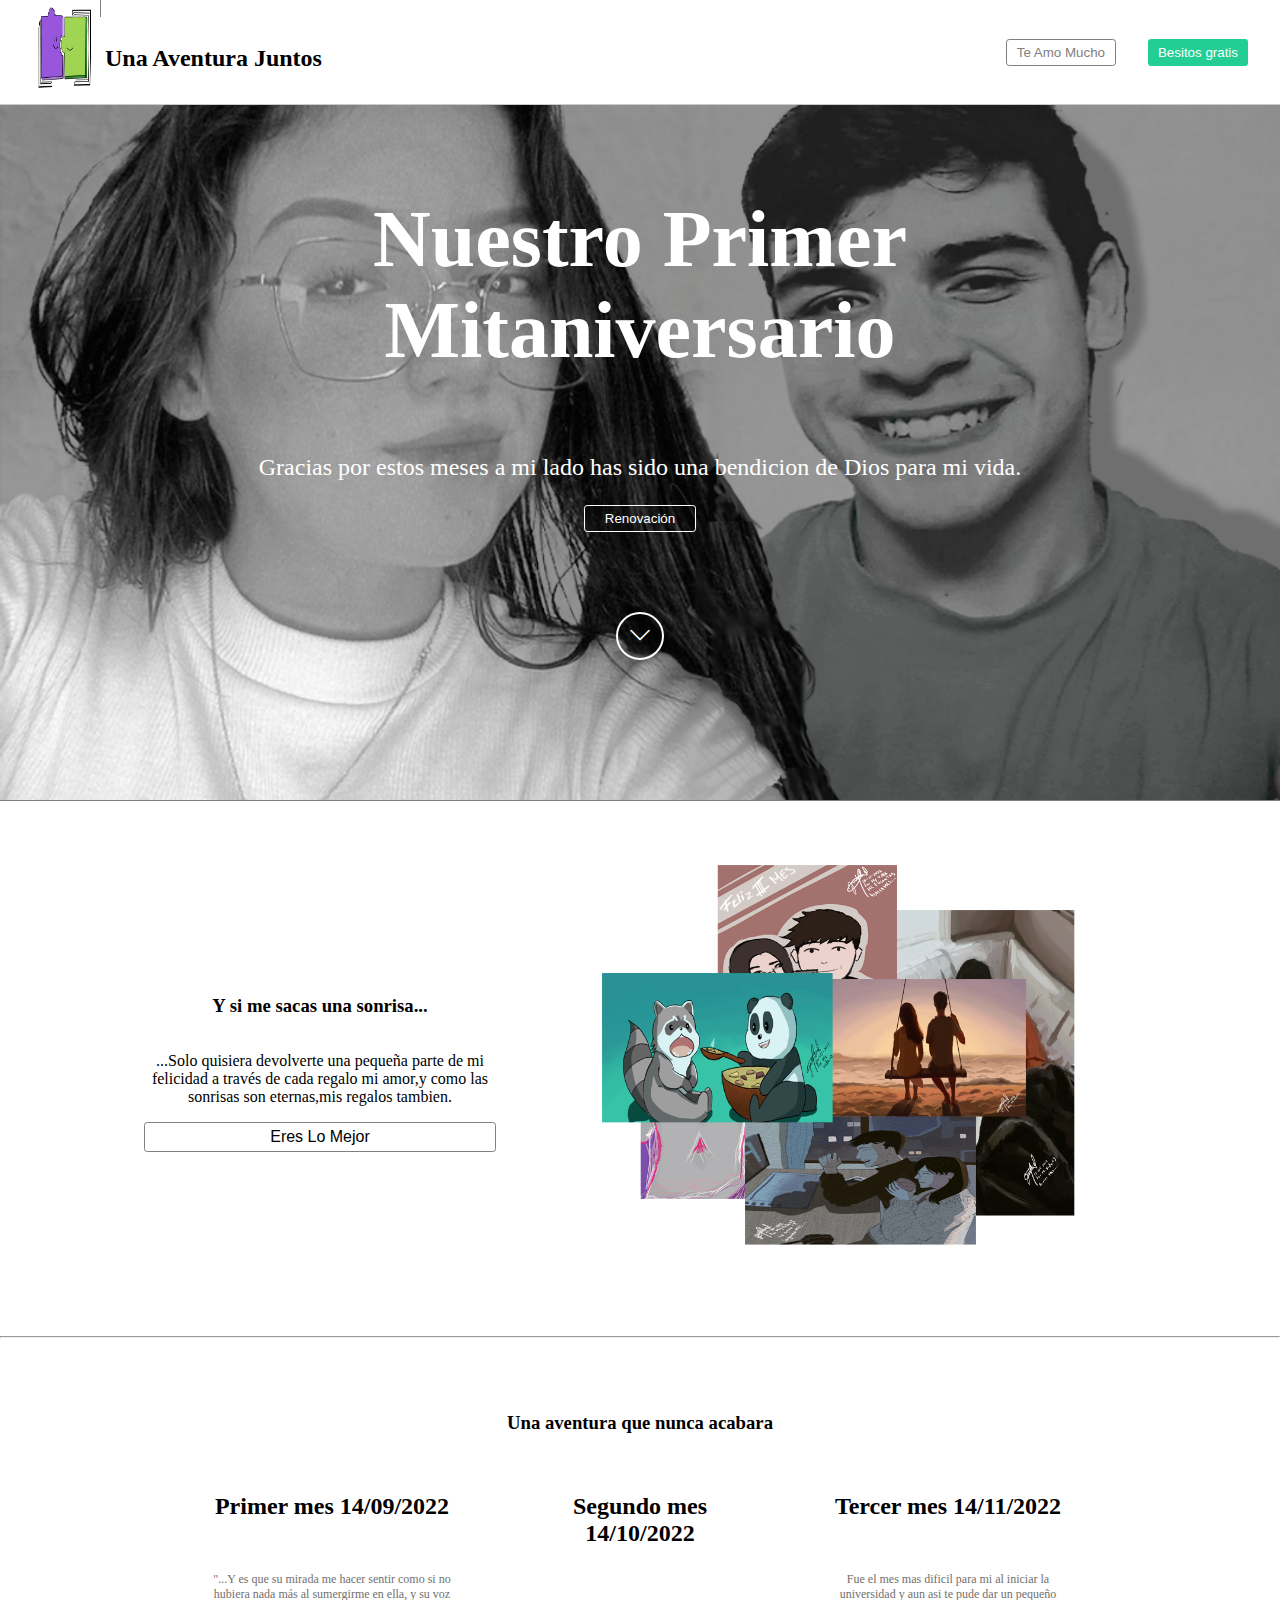
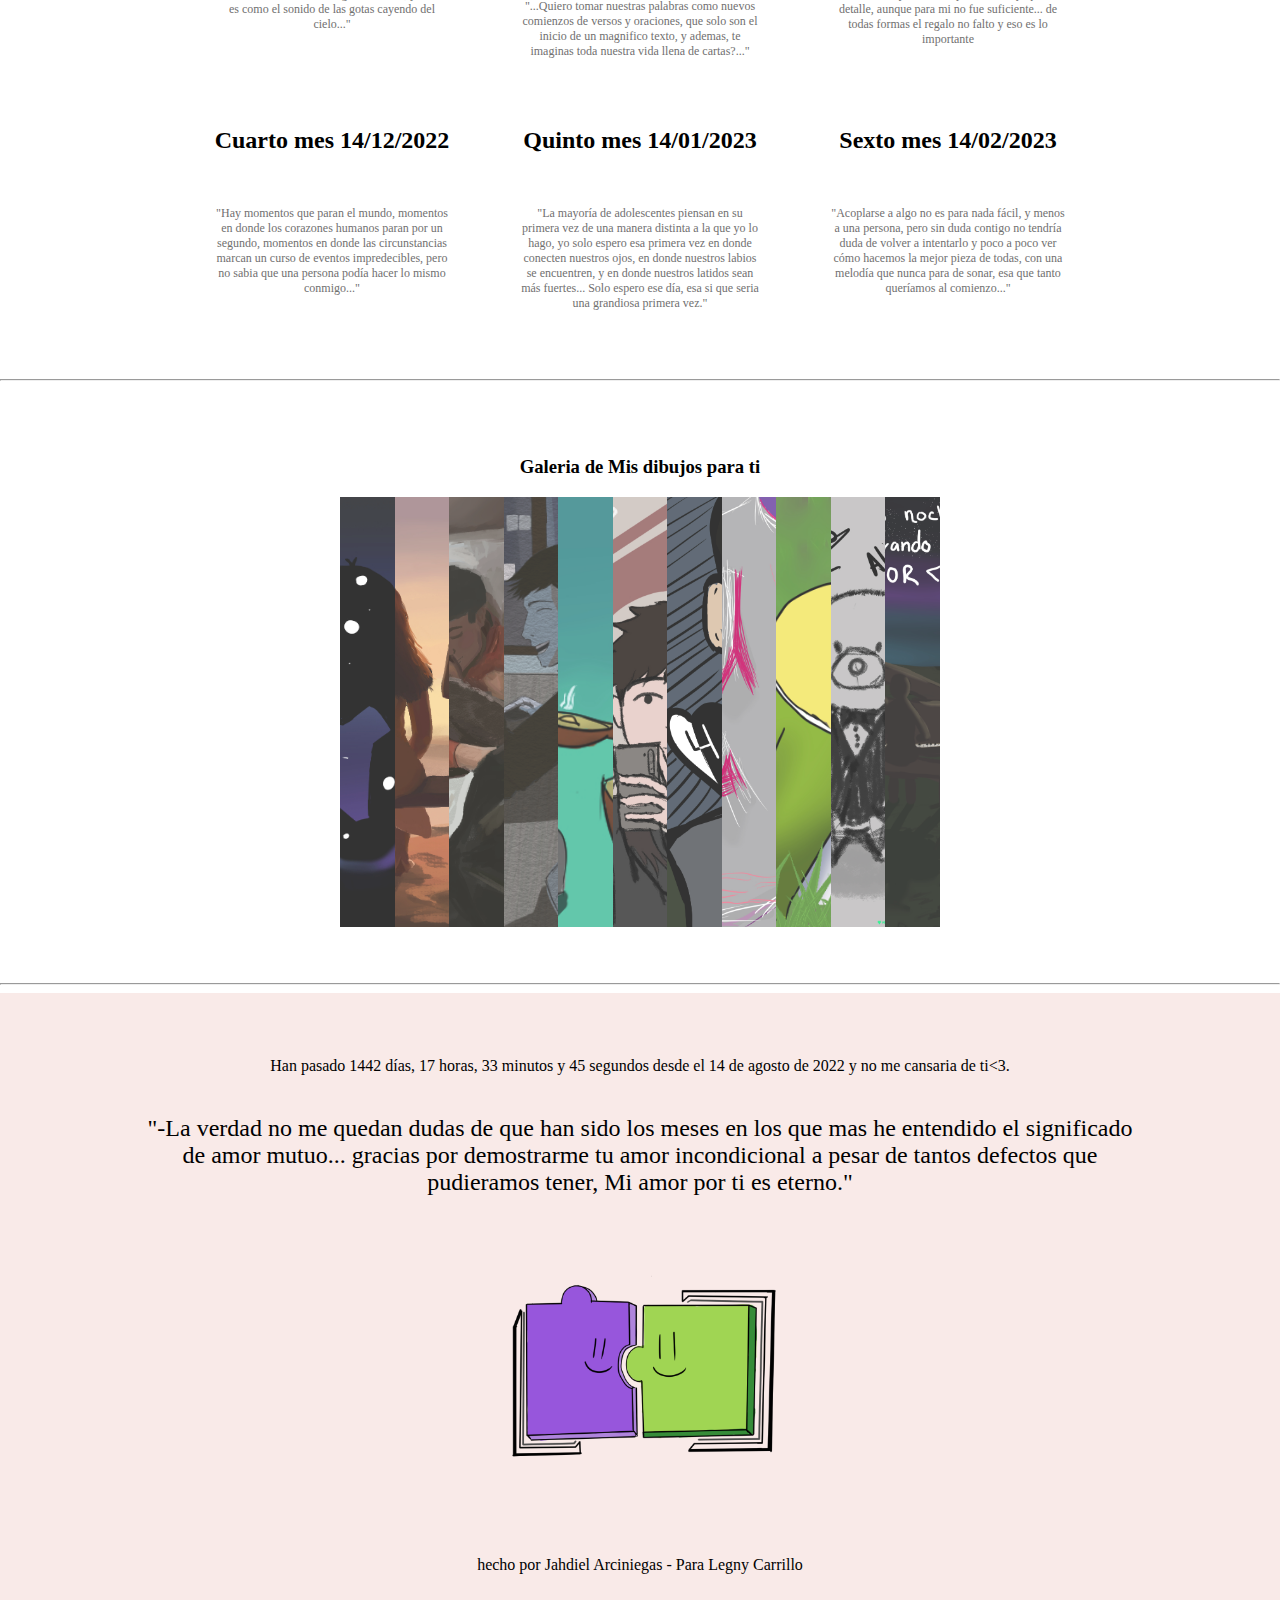
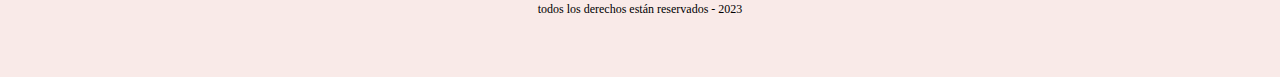
==== index.html @ 3c7c0fda "Update index.html" ====
<!DOCTYPE html>
<html lang="en">
<head>
    <meta charset="UTF-8">
    <meta http-equiv="X-UA-Compatible" content="IE=edge">
    <meta name="viewport" content="width=device-width, initial-scale=1.0">
    <title>Nuestro Álbum</title>
    <link rel="icon" href="Img/Icons1.png">
    <link rel="stylesheet" href="Css/styles.css">
    <link href="https://cdn.jsdelivr.net/npm/bootstrap@5.3.0-alpha1/dist/css/bootstrap.min.css" rel="stylesheet" integrity="sha384-GLhlTQ8iRABdZLl6O3oVMWSktQOp6b7In1Zl3/Jr59b6EGGoI1aFkw7cmDA6j6gD" crossorigin="anonymous">
    <link rel="stylesheet" href="https://cdn.jsdelivr.net/npm/bootstrap-icons@1.10.3/font/bootstrap-icons.css">
</head>
<body>
    <nav class="navegador ">
        <div class="nav-uno"><img src="Img/Icons1.png"/>
            <div class="nav-separador"></div>
            <h6 class="display-6">Una Aventura Juntos</h6>
        </div>
        <div class="nav-botones d-flex">
            <button class="intro">Te Amo Mucho</button>
            <button class="registro">Besitos gratis</button>
        </div>
    </nav>
    <section class="menu">
        <div class="menu-features">
            <h1 class="title display-6">Nuestro Primer Mitaniversario</h1>
            <p class="menu-desc">Gracias por estos meses a mi lado has sido una bendicion de Dios para mi vida.</p>
            <button class="btn-menu">Renovación</button>
            <button class="deslizar"><i class="bi bi-chevron-down"></i></button>
        </div>
    </section>
    <section class="vista-previa">
        <div class="previa-features">
            <h3 class="display-6" >Y si me sacas una sonrisa...</h3>
            <p>...Solo quisiera devolverte una pequeña parte de mi felicidad a través de cada regalo mi amor,y como las sonrisas son eternas,mis regalos tambien.</p>
            <button class="empezar">Eres Lo Mejor</button>
        </div>
        <div class="previa-img">
            <img src="Img/collage.png" alt="collage">
        </div>
    </section>
    <hr>
    <section class="previa-galeria">
        <h3 class="p-5 display-3" align="center">Una aventura que nunca acabara</h3>
        <div class="textos">
            <div class="part-text1">
                <div class="textos-conjuntos">
                    <h5 class="titulo-texto">Primer mes 14/09/2022</h5>
                    <p class="descripcion-texto">"...Y es que su mirada me hacer sentir como si no hubiera nada más al sumergirme en ella, y su voz es como el sonido de las gotas cayendo del cielo..."</p>
                </div>
                <div class="textos-conjuntos">
                    <h5 class="titulo-texto">Segundo mes 14/10/2022</h5>
                    <p class="descripcion-texto">"...Quiero tomar nuestras palabras como nuevos comienzos de versos y oraciones, que solo son el inicio de un magnifico texto, y ademas, te imaginas toda nuestra vida llena de cartas?..."</p>
                </div>
                <div class="textos-conjuntos">
                    <h5 class="titulo-texto">Tercer mes 14/11/2022</h5>
                    <p class="descripcion-texto">Fue el mes mas dificil para mi al iniciar la universidad y aun asi te pude dar un pequeño detalle, aunque para mi no fue suficiente... de todas formas el regalo no falto y eso es lo importante</p>
                </div>
            </div>
                <div class="part-text2">
                <div class="textos-conjuntos">
                    <h5 class="titulo-texto">Cuarto mes 14/12/2022</h5>
                    <p class="descripcion-texto">"Hay momentos que paran el mundo, momentos en donde los corazones humanos paran por un segundo, momentos en donde las circunstancias marcan un curso de eventos impredecibles, pero no sabia que una persona podía hacer lo mismo conmigo..."</p>
                </div>
                <div class="textos-conjuntos">
                    <h5 class="titulo-texto">Quinto mes 14/01/2023</h5>
                    <p class="descripcion-texto">"La mayoría de adolescentes piensan en su primera vez de una manera distinta a la que yo lo hago, yo solo espero esa primera vez en donde conecten nuestros ojos, en donde nuestros labios se encuentren, y en donde nuestros latidos sean más fuertes... Solo espero ese día, esa si que seria una grandiosa primera vez."</p>
                </div>
                <div class="textos-conjuntos">
                    <h5 class="titulo-texto">Sexto mes 14/02/2023</h5>
                    <p class="descripcion-texto">"Acoplarse a algo no es para nada fácil, y menos a una persona, pero sin duda contigo no tendría duda de volver a intentarlo y poco a poco ver cómo hacemos la mejor pieza de todas, con una melodía que nunca para de sonar, esa que tanto queríamos al comienzo..."</p>
                </div>
            </div>
        </div>
    </section>
    <hr>
    <section class="galeria">
        <h3 class="display-3">Galeria de Mis dibujos para ti</h3>
        <div class="imagenes-galeria">
            <img src="Img/Galeria/mare.jpg" alt="">
            <img src="Img/Galeria/Ilustración.jpg" alt="">
            <img src="Img/Galeria/regalo mare.jpg" alt="">
            <img src="Img/Galeria/Ilustración6.jpg" alt="">
            <img src="Img/Galeria/icons.jpg" alt="">
            <img src="Img/Galeria/Meencantas.jpg" alt="">
            <img src="Img/Galeria/Pequeño detalle.jpg" alt="">
            <img src="Img/Galeria/Ella.jpg" alt="">
            <img src="Img/Galeria/Pollito.jpg" alt="">
            <img src="Img/Galeria/MareDibujo.jpg" alt="">
            <img src="Img/Galeria/stella.jpg" alt="">
        </div>
    </section>
    <hr>
    <section class="notacion">
        <div class="notacion-1">
            <p id="counter"></p>
            <p class="declaracion display-6">"-La verdad no me quedan dudas de que han sido los meses en los que mas he entendido el significado de amor mutuo... gracias por demostrarme tu amor incondicional a pesar de tantos defectos que pudieramos tener, Mi amor por ti es eterno."</p>
            <img src="Img/Icons1.png" alt="Icono-rompecabeza">
            <p>hecho por Jahdiel Arciniegas - Para Legny Carrillo</p>
            <p class="copy">todos los derechos están reservados - 2023</p>
        </div>
    </section>
</body>
<script 
    src="https://cdn.jsdelivr.net/npm/bootstrap@5.3.0-alpha1/dist/js/bootstrap.bundle.min.js" integrity="sha384-w76AqPfDkMBDXo30jS1Sgez6pr3x5MlQ1ZAGC+nuZB+EYdgRZgiwxhTBTkF7CXvN" crossorigin="anonymous"
></script>

<script class="contador">
    const countDownDate = new Date("August 14, 2022").getTime();
    const now = new Date().getTime();
    const distance = now - countDownDate;
    
    const days = Math.floor(distance / (1000 * 60 * 60 * 24));
    const hours = Math.floor((distance % (1000 * 60 * 60 * 24)) / (1000 * 60 * 60));
    const minutes = Math.floor((distance % (1000 * 60 * 60)) / (1000 * 60));
    const seconds = Math.floor((distance % (1000 * 60)) / 1000);
    
    document.getElementById("counter").innerHTML = `Han pasado ${days} días, ${hours} horas, ${minutes} minutos y ${seconds} segundos desde el 14 de agosto de 2022 y no me cansaria de ti<3.`;
  </script>
</html>
---- Css/styles.css ----
.intro {
  padding: 5px 10px;
  border-radius: 0.2rem;
  color: gray;
  background-color: white;
  border: 1px solid gray;
}
.intro:hover {
  color: white;
  background-color: black;
}

.registro {
  padding: 5px 10px;
  border-radius: 0.2rem;
  background-color: #22ce93;
  color: white;
  border: none;
}
.registro:hover {
  background-color: #1aeba2;
}

.btn-menu {
  padding: 5px 20px;
  border: 1px solid white;
  border-radius: 0.2rem;
  color: white;
  background-color: transparent;
}
.btn-menu:hover {
  background-color: white;
  color: black;
}

.deslizar {
  background-color: transparent;
  color: white;
  border: 2px solid white;
  border-radius: 50%;
  width: 3rem;
  height: 3rem;
}
.deslizar i {
  font-size: 1.5rem;
}
.deslizar:hover {
  background-color: white;
  color: black;
}

.empezar {
  padding: 5px 10px;
  border-radius: 0.2rem;
  border: 1px solid gray;
  color: black;
  background-color: transparent;
  font-size: 1rem;
}
.empezar:hover {
  background-color: #0075af;
  color: white;
}

.textos-conjuntos {
  display: flex;
  flex-direction: column;
  text-align: center;
  width: 15rem;
}
.textos-conjuntos h5 {
  font-size: 1.5rem;
}
.textos-conjuntos p {
  font-size: 0.75rem;
  color: #717070;
}

html {
  min-width: 100vw;
}

body {
  padding: 0;
  margin: 0;
}

.navegador {
  position: fixed;
  background-color: white;
  height: 6.5rem;
  width: 100vw;
  display: flex;
  justify-content: space-between;
  align-items: center;
  flex-direction: row;
  border-bottom: 1px solid rgba(128, 128, 128, 0.41);
}
.navegador .nav-uno {
  margin-left: 2rem;
  display: flex;
  flex-direction: row;
  justify-content: center;
}
.navegador .nav-uno img {
  width: 4rem;
}
.navegador .nav-uno .nav-separador {
  margin: 1rem 0.25rem 0 0.25rem;
  height: 1.5rem;
  width: 1px;
  background-color: gray;
}
.navegador .nav-uno h6 {
  padding-top: 0.75rem;
  font-size: 1.5rem;
}
.navegador .nav-botones {
  margin-right: 2rem;
  gap: 2rem;
  display: flex;
}

.menu {
  width: 100vw;
  height: 50rem;
  color: white;
  background-image: url(../Img/pAGE\ copia.png);
  background-repeat: no-repeat;
  background-size: 100%;
  display: flex;
  align-items: center;
  justify-content: center;
  border-bottom: 1px solid gray;
}
.menu .menu-features {
  width: 100%;
  margin: auto;
  padding: 3rem;
  max-width: 992px;
  display: flex;
  flex-direction: column;
  align-items: center;
  text-align: center;
}
.menu .menu-features h1 {
  font-size: 5rem;
}
.menu .menu-features p {
  padding: 0 6rem;
  font-size: 1.5rem;
}
.menu .menu-features .btn-menu {
  display: flex;
}
.menu .menu-features .deslizar {
  margin: 5rem 30rem 0rem;
}

.vista-previa {
  width: 100%;
  margin: auto;
  padding: 3rem;
  max-width: 992px;
  display: flex;
  flex-direction: row;
  justify-content: space-around;
  align-items: center;
}
.vista-previa .previa-features {
  text-align: center;
  display: flex;
  flex-direction: column;
}
.vista-previa .previa-img img {
  max-width: 40rem;
}

.previa-galeria {
  width: 100%;
  margin: auto;
  padding: 3rem;
  max-width: 992px;
}
.previa-galeria .textos {
  display: flex;
  flex-direction: column;
  gap: 1rem;
}
.previa-galeria .textos .part-text1 {
  display: flex;
  flex-direction: row;
  justify-content: space-evenly;
}
.previa-galeria .textos .part-text2 {
  display: flex;
  flex-direction: row;
  justify-content: space-evenly;
}

.galeria {
  width: 100%;
  margin: auto;
  padding: 3rem;
  max-width: 992px;
  display: flex;
  flex-direction: column;
  justify-content: center;
  align-items: center;
}
.galeria .imagenes-galeria {
  display: flex;
  width: 37.5rem;
  height: 26.87rem;
}
.galeria .imagenes-galeria img {
  width: 0px;
  flex-grow: 1;
  object-fit: cover;
  opacity: 0.8;
  transition: 0.5s ease;
}
.galeria .imagenes-galeria img:hover {
  cursor: crosshair;
  width: 300px;
  opacity: 1;
  filter: contrast(120%);
}

.notacion {
  background-color: rgba(249, 234, 232, 0.988);
}
.notacion .notacion-1 {
  width: 100%;
  margin: auto;
  padding: 3rem;
  max-width: 992px;
  display: flex;
  flex-direction: column;
  align-items: center;
}
.notacion .notacion-1 .declaracion {
  font-size: 1.5rem;
  text-align: center;
  font-family: cursive;
}
.notacion .notacion-1 img {
  width: 20rem;
}
.notacion .notacion-1 .copy {
  font-size: 0.75rem;
}

.contador {
  font-family: cursive;
}

/*# sourceMappingURL=styles.css.map */
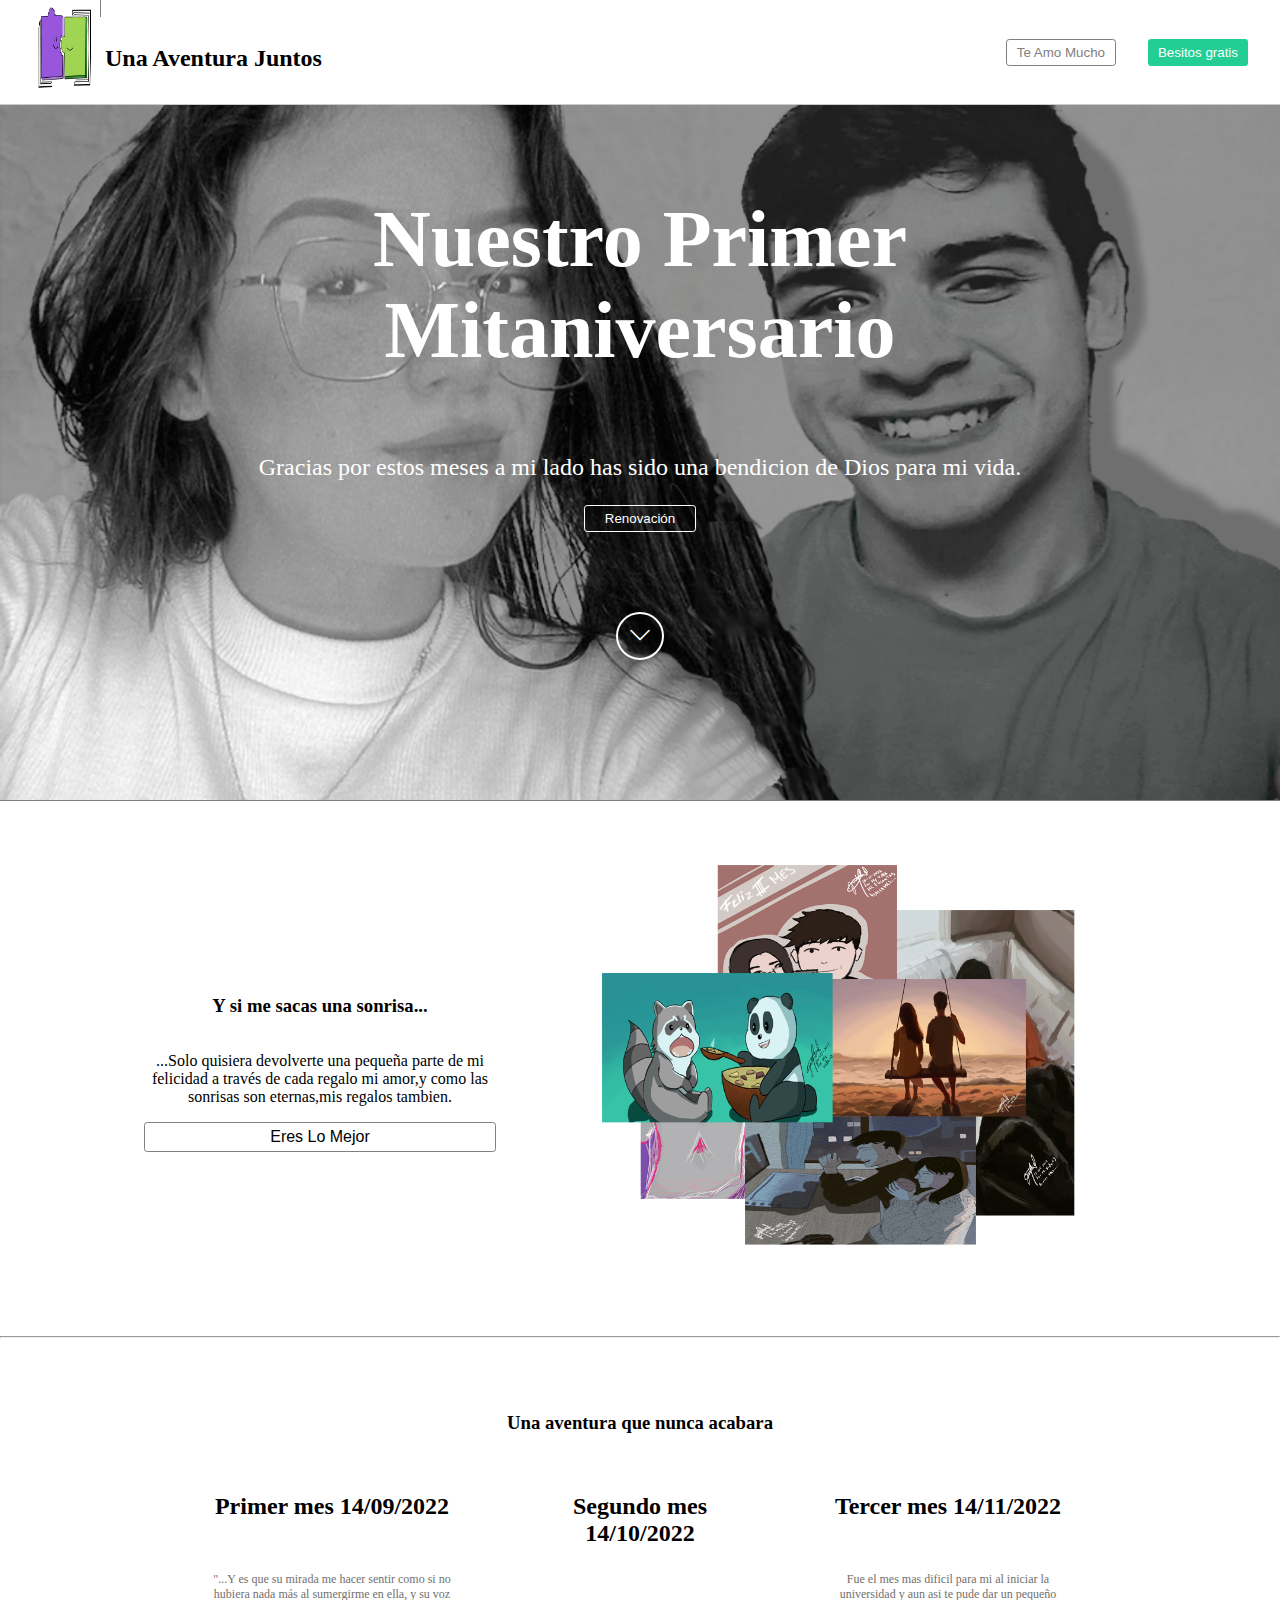
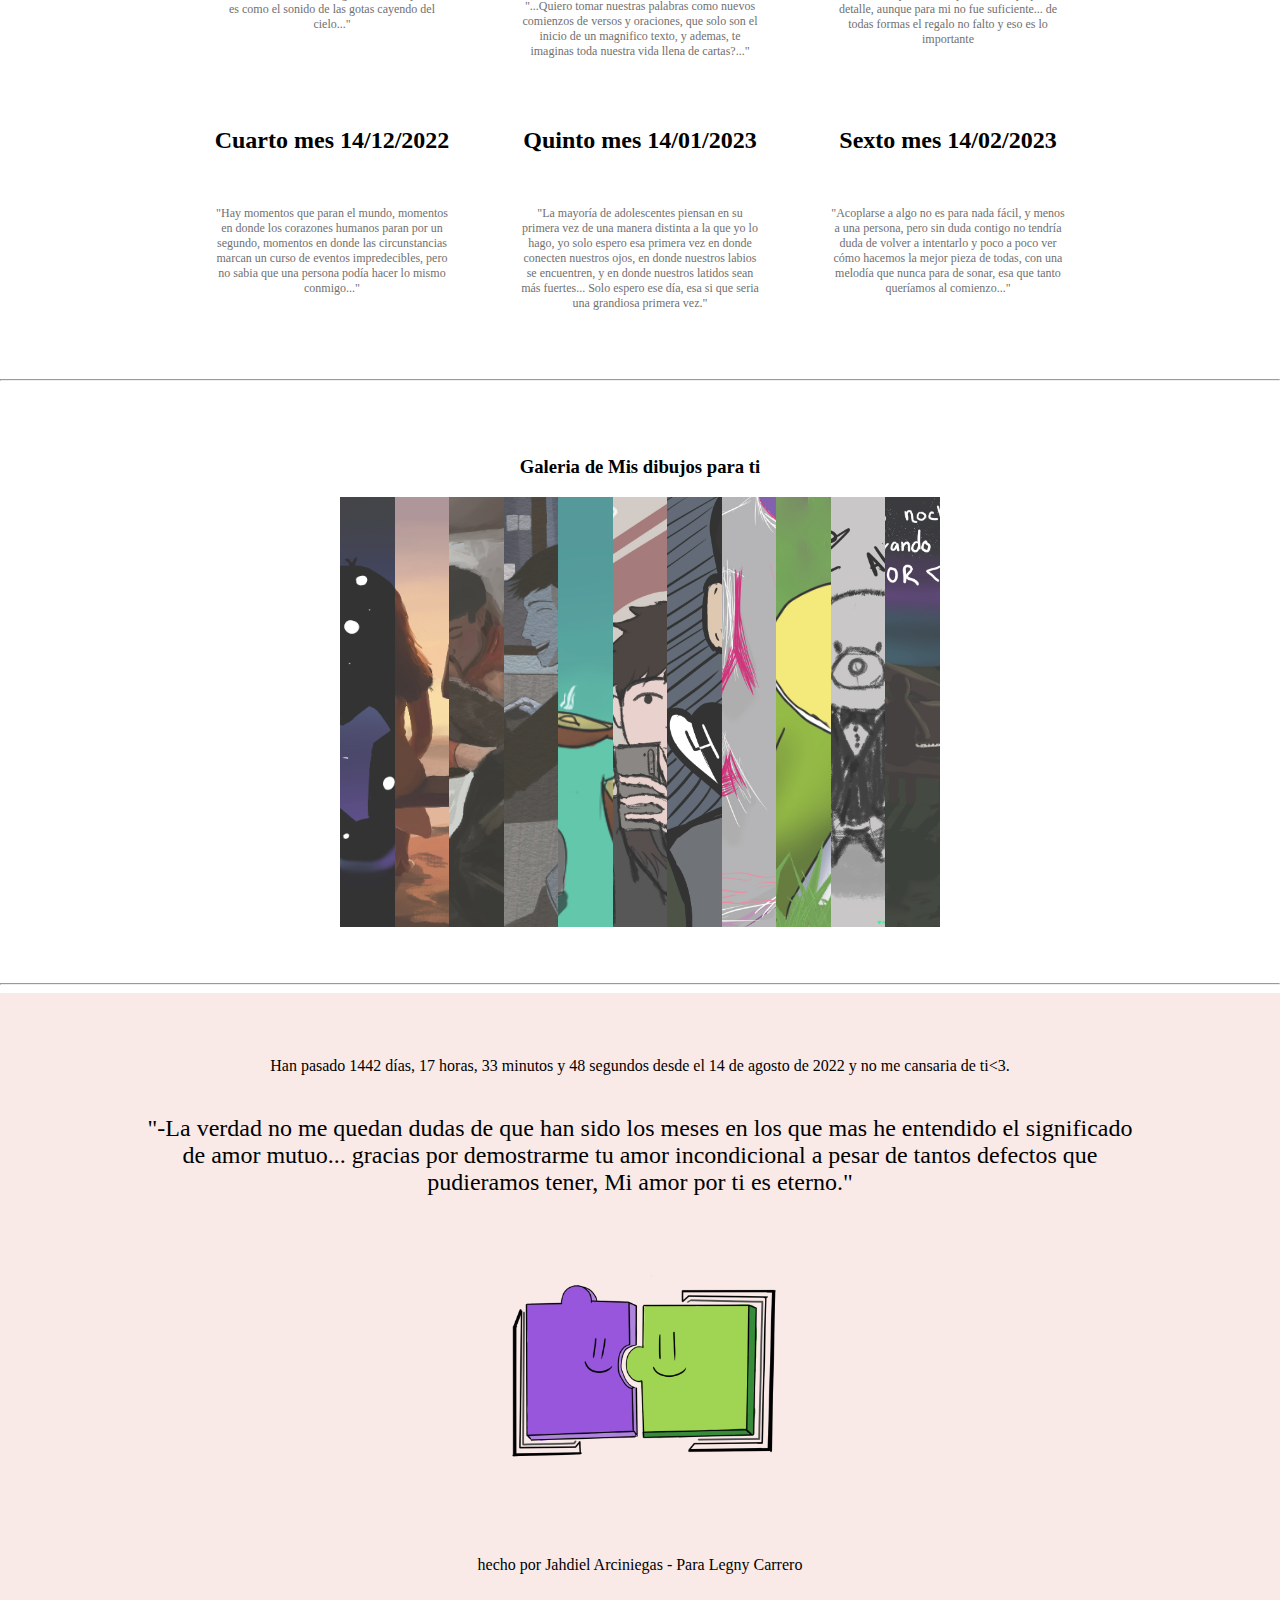
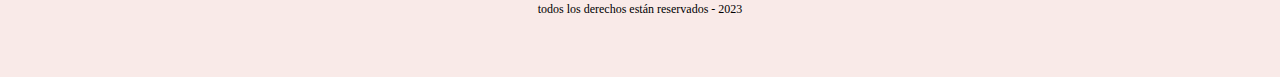
==== commit 13a75fc7: "Update index.html" ====
--- a/index.html
+++ b/index.html
@@ -96,7 +96,7 @@
             <p id="counter"></p>
             <p class="declaracion display-6">"-La verdad no me quedan dudas de que han sido los meses en los que mas he entendido el significado de amor mutuo... gracias por demostrarme tu amor incondicional a pesar de tantos defectos que pudieramos tener, Mi amor por ti es eterno."</p>
             <img src="Img/Icons1.png" alt="Icono-rompecabeza">
-            <p>hecho por Jahdiel Arciniegas - Para Legny Carrillo</p>
+            <p>hecho por Jahdiel Arciniegas - Para Legny Carrero</p>
             <p class="copy">todos los derechos están reservados - 2023</p>
         </div>
     </section>
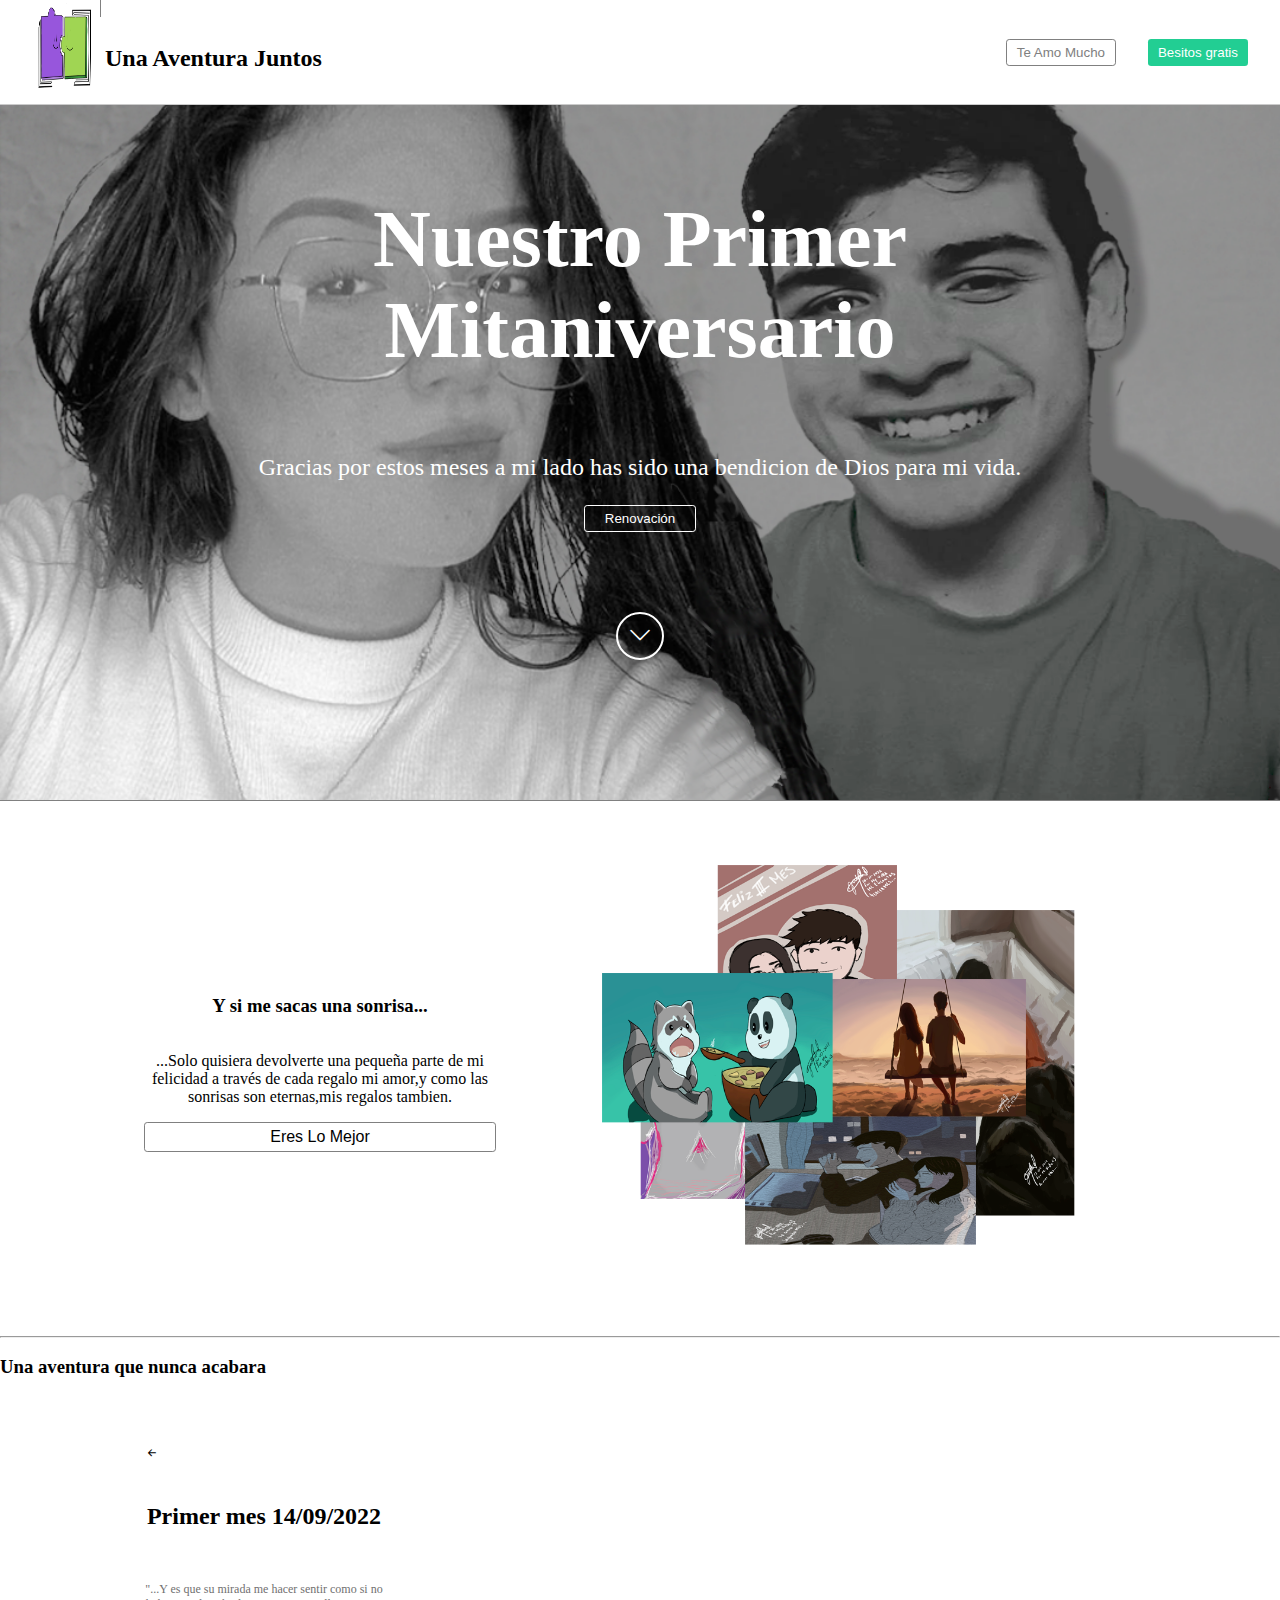
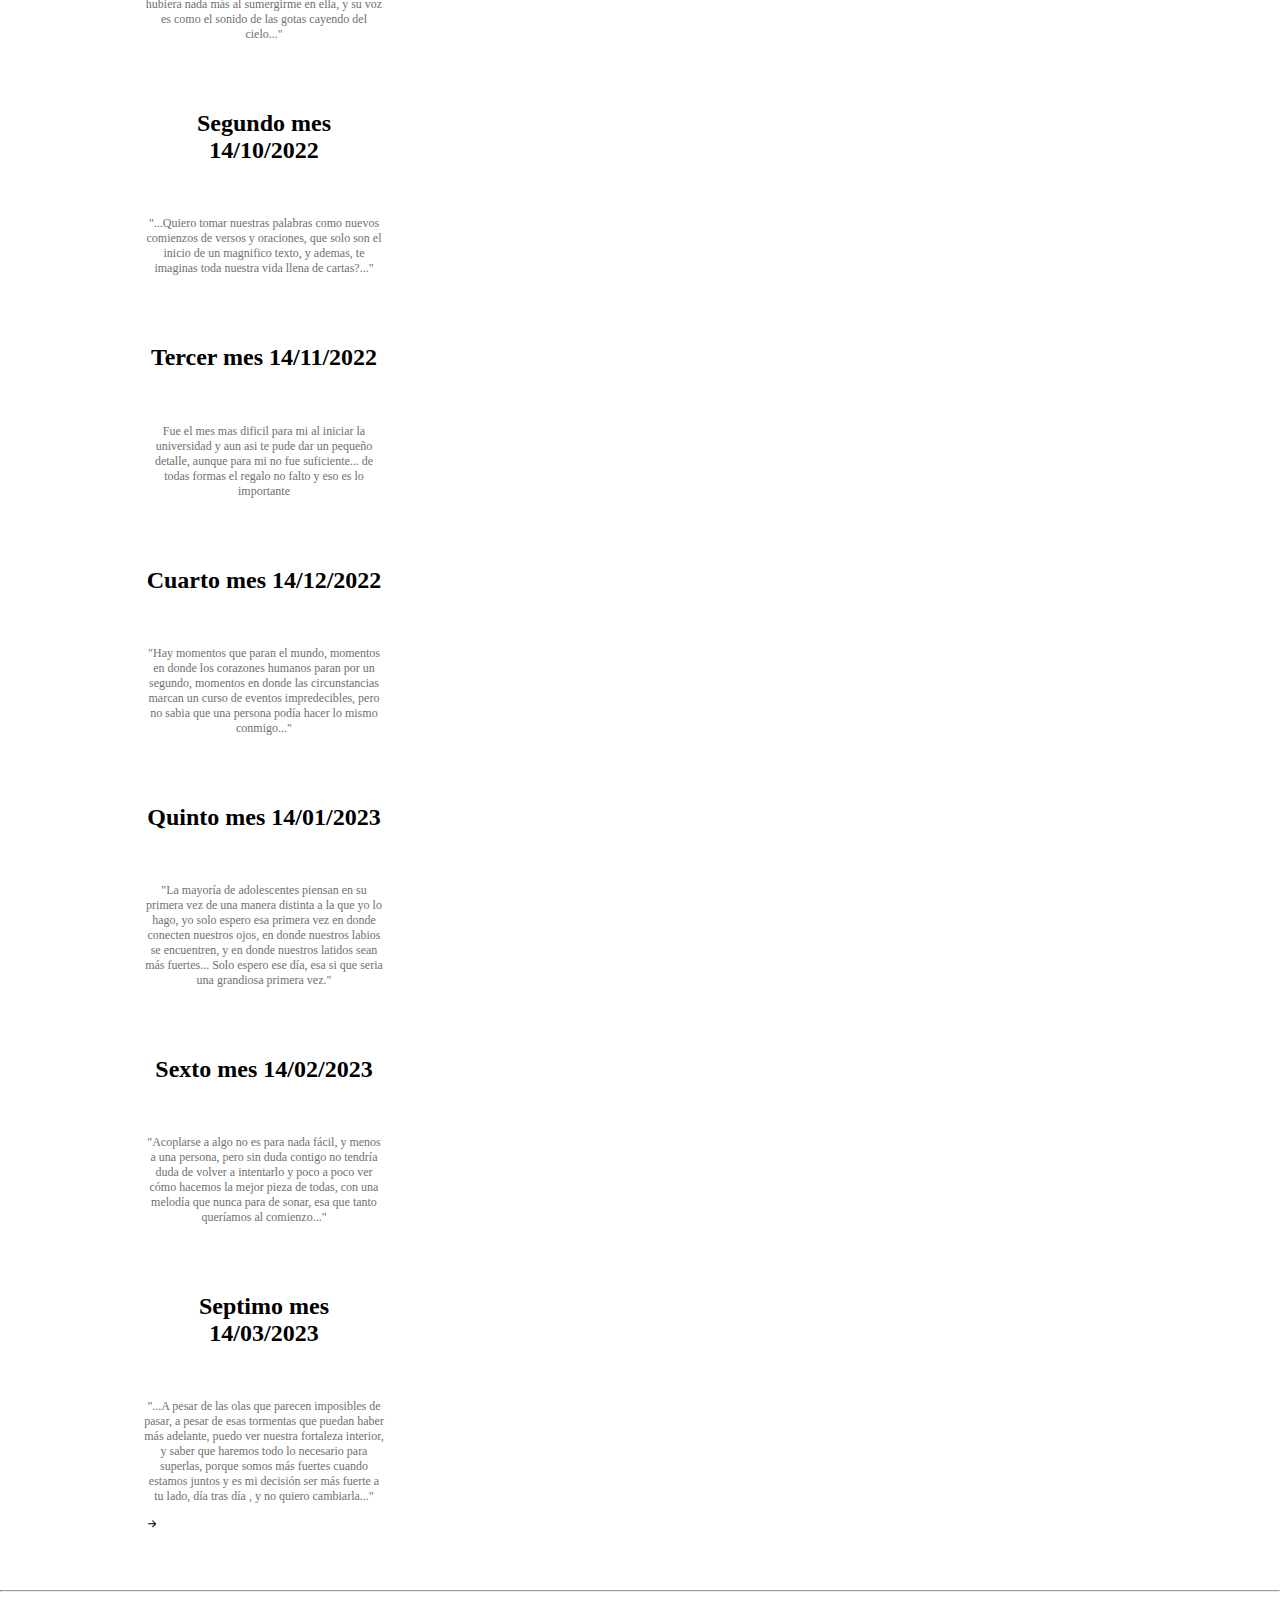
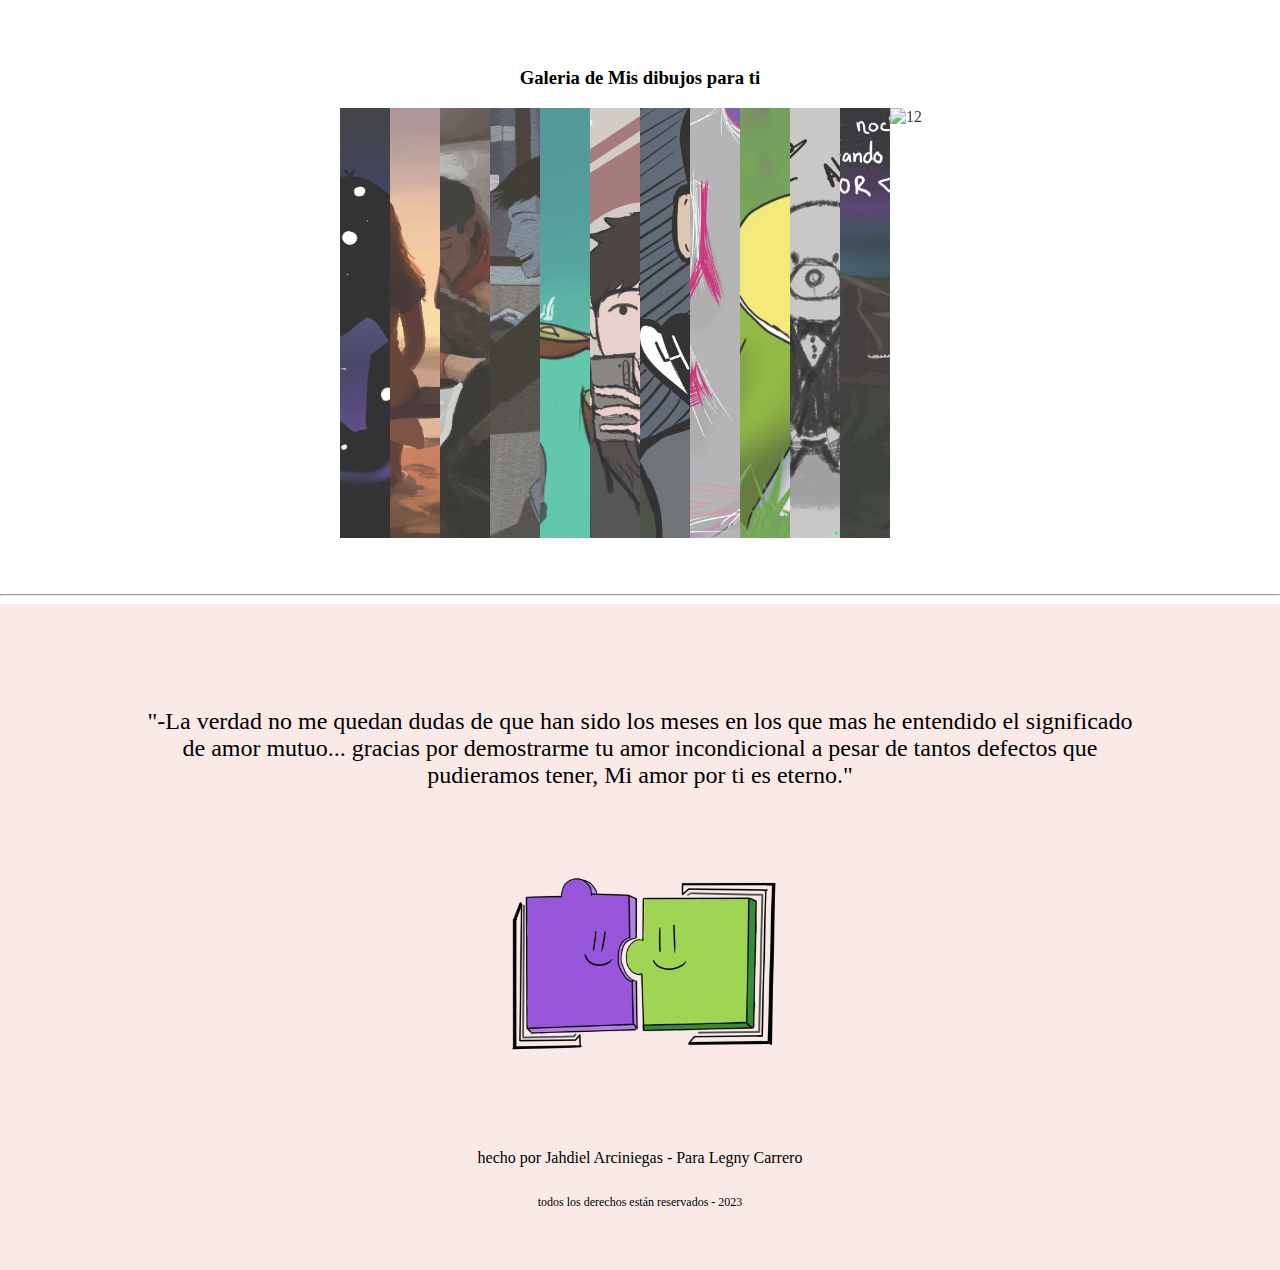
==== commit 3a23abb3: "Add files via upload" ====
--- a/index.html
+++ b/index.html
@@ -40,81 +40,86 @@
         </div>
     </section>
     <hr>
-    <section class="previa-galeria">
-        <h3 class="p-5 display-3" align="center">Una aventura que nunca acabara</h3>
-        <div class="textos">
-            <div class="part-text1">
-                <div class="textos-conjuntos">
+    <div class="slider">
+        <h3 class="titulo-slider p-5 display-3">Una aventura que nunca acabara</h3>
+        <section class="previa-galeria">
+            <i class="bi bi-arrow-left-short flechas" id="before"></i>
+            <div class="textos">
+                <div class="textos-conjuntos textos-conjuntos--show " data-id="1">
                     <h5 class="titulo-texto">Primer mes 14/09/2022</h5>
-                    <p class="descripcion-texto">"...Y es que su mirada me hacer sentir como si no hubiera nada más al sumergirme en ella, y su voz es como el sonido de las gotas cayendo del cielo..."</p>
+                    <p class="descripcion-texto">"...Y es que su mirada me hacer sentir como si no hubiera nada más al sumergirme en
+                        ella, y su voz es como el sonido de las gotas cayendo del cielo..."</p>
                 </div>
-                <div class="textos-conjuntos">
+                <div class="textos-conjuntos" data-id="2">
                     <h5 class="titulo-texto">Segundo mes 14/10/2022</h5>
-                    <p class="descripcion-texto">"...Quiero tomar nuestras palabras como nuevos comienzos de versos y oraciones, que solo son el inicio de un magnifico texto, y ademas, te imaginas toda nuestra vida llena de cartas?..."</p>
+                    <p class="descripcion-texto">"...Quiero tomar nuestras palabras como nuevos comienzos de versos y oraciones, que
+                        solo son el inicio de un magnifico texto, y ademas, te imaginas toda nuestra vida llena de cartas?..."</p>
                 </div>
-                <div class="textos-conjuntos">
+                <div class="textos-conjuntos" data-id="3">
                     <h5 class="titulo-texto">Tercer mes 14/11/2022</h5>
-                    <p class="descripcion-texto">Fue el mes mas dificil para mi al iniciar la universidad y aun asi te pude dar un pequeño detalle, aunque para mi no fue suficiente... de todas formas el regalo no falto y eso es lo importante</p>
+                    <p class="descripcion-texto">Fue el mes mas dificil para mi al iniciar la universidad y aun asi te pude dar un
+                        pequeño detalle, aunque para mi no fue suficiente... de todas formas el regalo no falto y eso es lo
+                        importante</p>
+                </div>
+                <div class="textos-conjuntos" data-id="4">
+                    <h5 class="titulo-texto">Cuarto mes 14/12/2022</h5>
+                    <p class="descripcion-texto">"Hay momentos que paran el mundo, momentos en donde los corazones humanos paran por
+                        un segundo, momentos en donde las circunstancias marcan un curso de eventos impredecibles, pero no sabia que
+                        una persona podía hacer lo mismo conmigo..."</p>
+                </div>
+                <div class="textos-conjuntos" data-id="5">
+                    <h5 class="titulo-texto">Quinto mes 14/01/2023</h5>
+                    <p class="descripcion-texto">"La mayoría de adolescentes piensan en su primera vez de una manera distinta a la
+                        que yo lo hago, yo solo espero esa primera vez en donde conecten nuestros ojos, en donde nuestros labios se
+                        encuentren, y en donde nuestros latidos sean más fuertes... Solo espero ese día, esa si que seria una
+                        grandiosa primera vez."</p>
+                </div>
+                <div class="textos-conjuntos" data-id="6">
+                    <h5 class="titulo-texto">Sexto mes 14/02/2023</h5>
+                    <p class="descripcion-texto">"Acoplarse a algo no es para nada fácil, y menos a una persona, pero sin duda
+                        contigo no tendría duda de volver a intentarlo y poco a poco ver cómo hacemos la mejor pieza de todas, con
+                        una melodía que nunca para de sonar, esa que tanto queríamos al comienzo..."</p>
+                </div>
+                <div class="textos-conjuntos" data-id="7">
+                    <h5 class="titulo-texto">Septimo mes 14/03/2023</h5>
+                    <p class="descripcion-texto">"...A pesar de las olas que parecen imposibles de pasar, a pesar de esas tormentas que puedan haber más adelante, puedo ver nuestra fortaleza interior, y saber que haremos todo lo necesario para superlas, porque somos más fuertes cuando estamos juntos y es mi decisión ser más fuerte a tu lado, día tras día , y no quiero cambiarla..."</p>
                 </div>
             </div>
-                <div class="part-text2">
-                <div class="textos-conjuntos">
-                    <h5 class="titulo-texto">Cuarto mes 14/12/2022</h5>
-                    <p class="descripcion-texto">"Hay momentos que paran el mundo, momentos en donde los corazones humanos paran por un segundo, momentos en donde las circunstancias marcan un curso de eventos impredecibles, pero no sabia que una persona podía hacer lo mismo conmigo..."</p>
-                </div>
-                <div class="textos-conjuntos">
-                    <h5 class="titulo-texto">Quinto mes 14/01/2023</h5>
-                    <p class="descripcion-texto">"La mayoría de adolescentes piensan en su primera vez de una manera distinta a la que yo lo hago, yo solo espero esa primera vez en donde conecten nuestros ojos, en donde nuestros labios se encuentren, y en donde nuestros latidos sean más fuertes... Solo espero ese día, esa si que seria una grandiosa primera vez."</p>
-                </div>
-                <div class="textos-conjuntos">
-                    <h5 class="titulo-texto">Sexto mes 14/02/2023</h5>
-                    <p class="descripcion-texto">"Acoplarse a algo no es para nada fácil, y menos a una persona, pero sin duda contigo no tendría duda de volver a intentarlo y poco a poco ver cómo hacemos la mejor pieza de todas, con una melodía que nunca para de sonar, esa que tanto queríamos al comienzo..."</p>
-                </div>
-            </div>
-        </div>
-    </section>
+            <i class="bi bi-arrow-right-short flechas" id="after"></i>
+        </section>
+
+    </div>
     <hr>
     <section class="galeria">
         <h3 class="display-3">Galeria de Mis dibujos para ti</h3>
         <div class="imagenes-galeria">
-            <img src="Img/Galeria/mare.jpg" alt="">
-            <img src="Img/Galeria/Ilustración.jpg" alt="">
-            <img src="Img/Galeria/regalo mare.jpg" alt="">
-            <img src="Img/Galeria/Ilustración6.jpg" alt="">
-            <img src="Img/Galeria/icons.jpg" alt="">
-            <img src="Img/Galeria/Meencantas.jpg" alt="">
-            <img src="Img/Galeria/Pequeño detalle.jpg" alt="">
-            <img src="Img/Galeria/Ella.jpg" alt="">
-            <img src="Img/Galeria/Pollito.jpg" alt="">
-            <img src="Img/Galeria/MareDibujo.jpg" alt="">
-            <img src="Img/Galeria/stella.jpg" alt="">
+            <img src="Img/Galeria/mare.jpg" alt="1">
+            <img src="Img/Galeria/Ilustración.jpg" alt="2">
+            <img src="Img/Galeria/regalo mare.jpg" alt="3">
+            <img src="Img/Galeria/Ilustración6.jpg" alt="4">
+            <img src="Img/Galeria/icons.jpg" alt="5">
+            <img src="Img/Galeria/Meencantas.jpg" alt="6">
+            <img src="Img/Galeria/Pequeño detalle.jpg" alt="7">
+            <img src="Img/Galeria/Ella.jpg" alt="8">
+            <img src="Img/Galeria/Pollito.jpg" alt="9">
+            <img src="Img/Galeria/MareDibujo.jpg" alt="10">
+            <img src="Img/Galeria/stella.jpg" alt="11">
+            <img src="Img/Galeria/Icons2.jpg" alt="12">
         </div>
     </section>
     <hr>
-    <section class="notacion">
+    <footer class="notacion">
         <div class="notacion-1">
-            <p id="counter"></p>
+            <p id="counter" class="contador"></p>
             <p class="declaracion display-6">"-La verdad no me quedan dudas de que han sido los meses en los que mas he entendido el significado de amor mutuo... gracias por demostrarme tu amor incondicional a pesar de tantos defectos que pudieramos tener, Mi amor por ti es eterno."</p>
             <img src="Img/Icons1.png" alt="Icono-rompecabeza">
             <p>hecho por Jahdiel Arciniegas - Para Legny Carrero</p>
-            <p class="copy">todos los derechos están reservados - 2023</p>
+            <p class="copy">todos los derechos están reservados - 2023 </p>
         </div>
-    </section>
+    </footer>
 </body>
 <script 
     src="https://cdn.jsdelivr.net/npm/bootstrap@5.3.0-alpha1/dist/js/bootstrap.bundle.min.js" integrity="sha384-w76AqPfDkMBDXo30jS1Sgez6pr3x5MlQ1ZAGC+nuZB+EYdgRZgiwxhTBTkF7CXvN" crossorigin="anonymous"
 ></script>
-
-<script class="contador">
-    const countDownDate = new Date("August 14, 2022").getTime();
-    const now = new Date().getTime();
-    const distance = now - countDownDate;
-    
-    const days = Math.floor(distance / (1000 * 60 * 60 * 24));
-    const hours = Math.floor((distance % (1000 * 60 * 60 * 24)) / (1000 * 60 * 60));
-    const minutes = Math.floor((distance % (1000 * 60 * 60)) / (1000 * 60));
-    const seconds = Math.floor((distance % (1000 * 60)) / 1000);
-    
-    document.getElementById("counter").innerHTML = `Han pasado ${days} días, ${hours} horas, ${minutes} minutos y ${seconds} segundos desde el 14 de agosto de 2022 y no me cansaria de ti<3.`;
-  </script>
-</html>
+<script src="Js/contador.js" class="contador"></script>
+</html>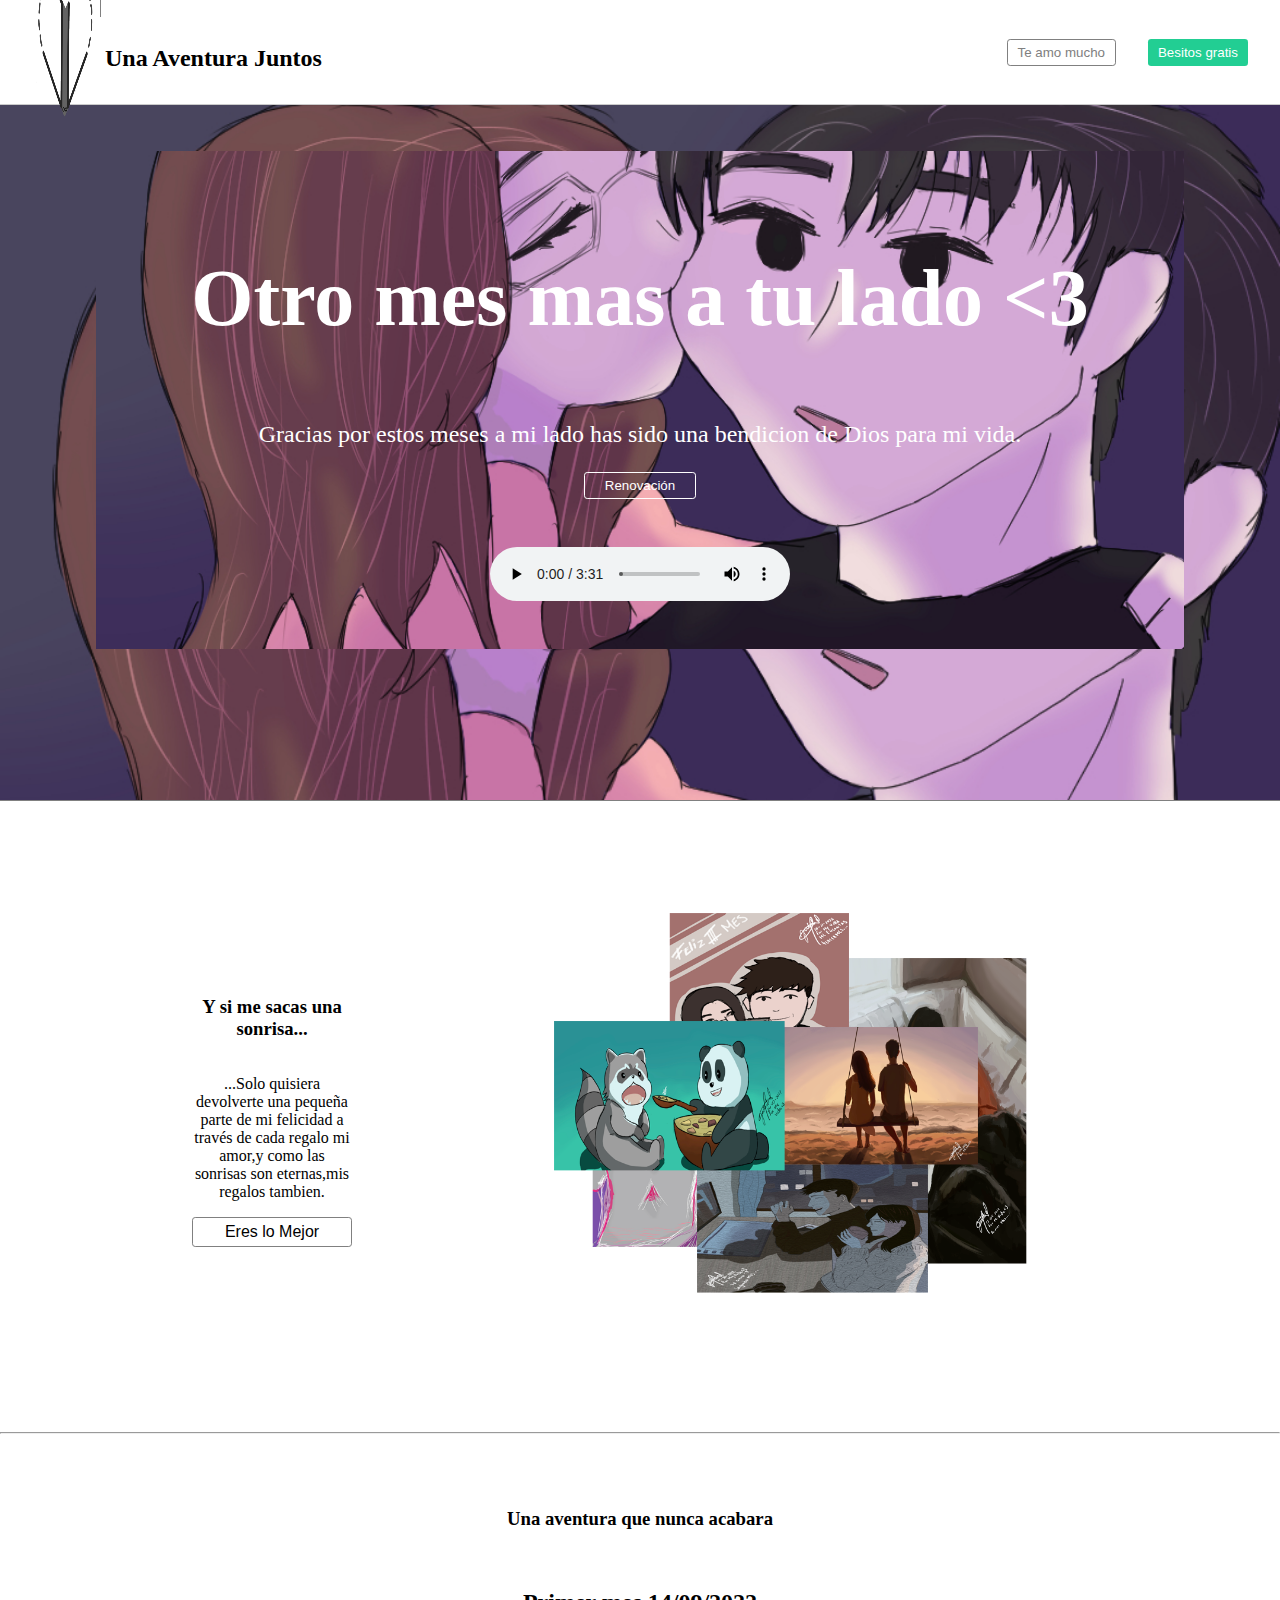
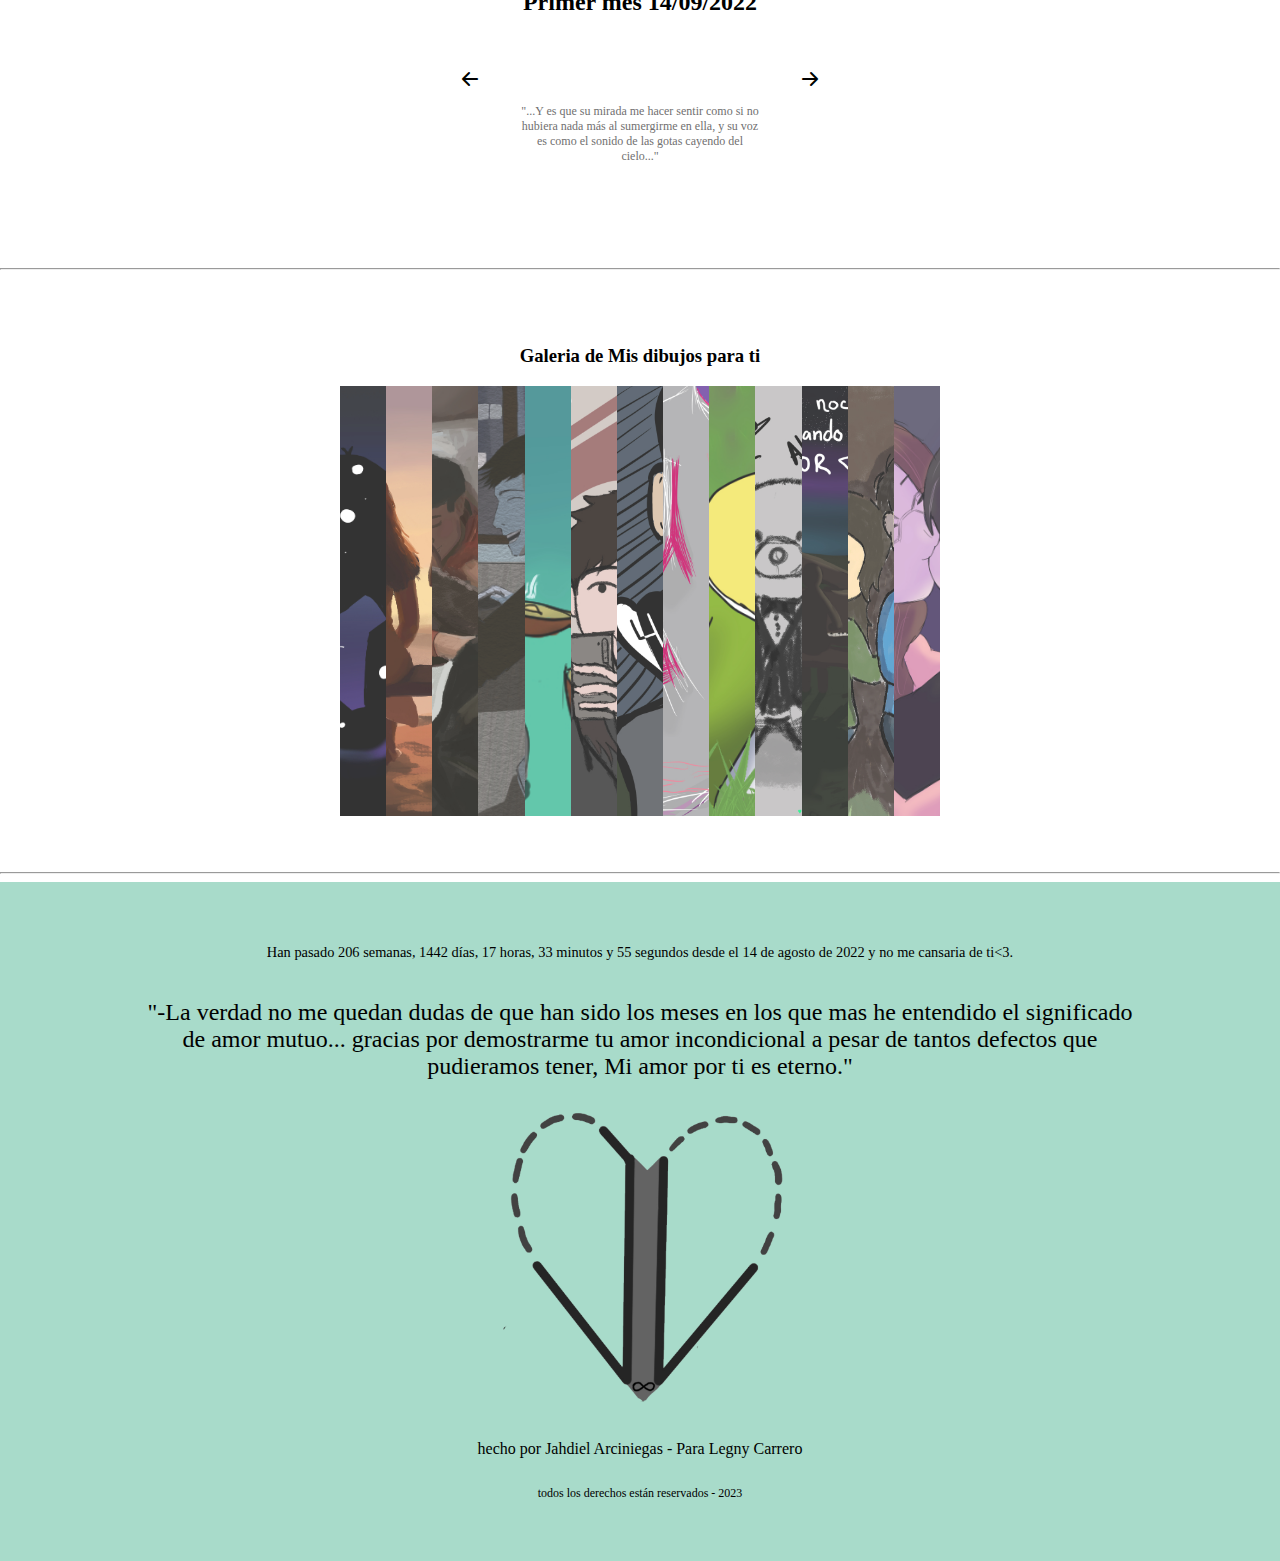
==== commit eed29626: "Add files via upload" ====
--- a/index.html
+++ b/index.html
@@ -1,44 +1,105 @@
 <!DOCTYPE html>
-<html lang="en">
+<html lang="es">
 <head>
     <meta charset="UTF-8">
     <meta http-equiv="X-UA-Compatible" content="IE=edge">
     <meta name="viewport" content="width=device-width, initial-scale=1.0">
     <title>Nuestro Álbum</title>
-    <link rel="icon" href="Img/Icons1.png">
+    <link rel="icon" href="Img/LogoAgrandado.png">
     <link rel="stylesheet" href="Css/styles.css">
     <link href="https://cdn.jsdelivr.net/npm/bootstrap@5.3.0-alpha1/dist/css/bootstrap.min.css" rel="stylesheet" integrity="sha384-GLhlTQ8iRABdZLl6O3oVMWSktQOp6b7In1Zl3/Jr59b6EGGoI1aFkw7cmDA6j6gD" crossorigin="anonymous">
     <link rel="stylesheet" href="https://cdn.jsdelivr.net/npm/bootstrap-icons@1.10.3/font/bootstrap-icons.css">
 </head>
 <body>
     <nav class="navegador ">
-        <div class="nav-uno"><img src="Img/Icons1.png"/>
+        <div class="nav-uno"><img src="Img/LogoAgrandado.png"/>
             <div class="nav-separador"></div>
             <h6 class="display-6">Una Aventura Juntos</h6>
         </div>
-        <div class="nav-botones d-flex">
-            <button class="intro">Te Amo Mucho</button>
-            <button class="registro">Besitos gratis</button>
+        <div class="nav-botones">
+            <button class="intro">
+                <label for="boton-modal1">Te amo mucho</label>
+            </button>
+            <button class="registro">
+                <label for="boton-modal2">Besitos gratis</label>
+            </button>
         </div>
     </nav>
+    <input type="checkbox" id="boton-modal1">
+    <div class="contenedor-modal1">
+        <div class="contenido-modal1">
+            <div class="header-modal1">
+                <h3>Eres todo lo que siempre he Anhelado</h3>
+            </div>
+            <div class="body-modal1">
+                <p>Te amo hasta el infinito y mas allá...</p>
+            </div>
+            <div class="footer-modal1">
+                <p>...Corre como el viento tiroalblanco Ajua! <button class="registro"><label for="boton-modal1">Ajua!</label></button></p>
+            </div>
+        </div>
+    </div>
+    <input type="checkbox" id="boton-modal2">
+    <div class="contenedor-modal2">
+        <div class="contenido-modal2">
+            <div class="header-modal2">
+                <h3>Muchos Besitos:3</h3>
+            </div>
+            <div class="body-modal2">
+                <p>Para lo mas hermoso que tiene mi vida &lt3</p>
+            </div>
+            <div class="footer-modal2">
+                <p><button class="registro"><label for="boton-modal2">Cerrar</label></button></p>
+            </div>
+        </div>
+    </div>
     <section class="menu">
         <div class="menu-features">
-            <h1 class="title display-6">Nuestro Primer Mitaniversario</h1>
+            <h1 class="title display-6">Otro mes mas a tu lado &lt3</h1>
             <p class="menu-desc">Gracias por estos meses a mi lado has sido una bendicion de Dios para mi vida.</p>
-            <button class="btn-menu">Renovación</button>
-            <button class="deslizar"><i class="bi bi-chevron-down"></i></button>
+            <button class="btn-menu"><label for="renovacion-modal">Renovación</label></button>
+            <audio src="Img/y2mate.com - Jósean Log  Beso Lyric Video.mp3" autoplay controls loop></audio>
         </div>
     </section>
+    <input type="checkbox" id="renovacion-modal">
+    <div class="contenedor-modal3">
+        <div class="contenido-modal3">
+            <div class="header-modal3">
+                <h3>Felicidades tienes a tu bobo pa' rato &lt3</h3>
+            </div>
+            <div class="body-modal3">
+                <p>Tienes contrato hasta = &#8734;</p>
+            </div>
+            <div class="footer-modal3">
+                <button class="registro"><label for="renovacion-modal">Salir</label></button>
+                <p>Solo de aqui porque de mi nunca saldras:3</p>
+            </div>
+        </div>
+    </div>
     <section class="vista-previa">
         <div class="previa-features">
             <h3 class="display-6" >Y si me sacas una sonrisa...</h3>
             <p>...Solo quisiera devolverte una pequeña parte de mi felicidad a través de cada regalo mi amor,y como las sonrisas son eternas,mis regalos tambien.</p>
-            <button class="empezar">Eres Lo Mejor</button>
+            <button class="empezar"><label for="previa-modal">Eres lo Mejor</label></button>
         </div>
         <div class="previa-img">
             <img src="Img/collage.png" alt="collage">
         </div>
     </section>
+    <input type="checkbox" id="previa-modal">
+    <div class="contenedor-modal4">
+        <div class="contenido-modal4">
+            <div class="header-modal4">
+                <h3>Porque no existe ni habra...</h3>
+            </div>
+            <div class="body-modal4">
+                <p>alguien con tu bella sonrisa, con tu hermoso cuerpo ni con tu bella personalidad</p>
+            </div>
+            <div class="footer-modal4">
+                <button class="registro"><label for="previa-modal">Eres mi todo</label></button>
+            </div>
+        </div>
+    </div>
     <hr>
     <div class="slider">
         <h3 class="titulo-slider p-5 display-3">Una aventura que nunca acabara</h3>
@@ -84,6 +145,10 @@
                     <h5 class="titulo-texto">Septimo mes 14/03/2023</h5>
                     <p class="descripcion-texto">"...A pesar de las olas que parecen imposibles de pasar, a pesar de esas tormentas que puedan haber más adelante, puedo ver nuestra fortaleza interior, y saber que haremos todo lo necesario para superlas, porque somos más fuertes cuando estamos juntos y es mi decisión ser más fuerte a tu lado, día tras día , y no quiero cambiarla..."</p>
                 </div>
+                <div class="textos-conjuntos" data-id="8">
+                    <h5 class="titulo-texto">Octavo mes 14/04/2023</h5>
+                    <p class="descripcion-texto">"Soy firme en mi creencia de que lo más bello de esta vida es aprender... y vaya que me encanta aprender cada parte de ti, y de tu pensar, sin duda para mí no hay descripción más bella de algo perfecto como la que da tu persona."</p>
+                </div>
             </div>
             <i class="bi bi-arrow-right-short flechas" id="after"></i>
         </section>
@@ -105,6 +170,7 @@
             <img src="Img/Galeria/MareDibujo.jpg" alt="10">
             <img src="Img/Galeria/stella.jpg" alt="11">
             <img src="Img/Galeria/Icons2.jpg" alt="12">
+            <img src="Img/Galeria/Icons3.jpg" alt="13">
         </div>
     </section>
     <hr>
@@ -112,7 +178,7 @@
         <div class="notacion-1">
             <p id="counter" class="contador"></p>
             <p class="declaracion display-6">"-La verdad no me quedan dudas de que han sido los meses en los que mas he entendido el significado de amor mutuo... gracias por demostrarme tu amor incondicional a pesar de tantos defectos que pudieramos tener, Mi amor por ti es eterno."</p>
-            <img src="Img/Icons1.png" alt="Icono-rompecabeza">
+            <img src="Img/LogoAgrandado.png" alt="Icono-rompecabeza">
             <p>hecho por Jahdiel Arciniegas - Para Legny Carrero</p>
             <p class="copy">todos los derechos están reservados - 2023 </p>
         </div>
--- a/Css/styles.css
+++ b/Css/styles.css
@@ -76,8 +76,32 @@
   color: #717070;
 }
 
+* label {
+  cursor: pointer;
+}
+
 html {
   min-width: 100vw;
+}
+html p::selection {
+  background-color: #22ce93;
+  color: white;
+}
+html h3::selection {
+  background-color: #22ce93;
+  color: white;
+}
+html button::selection {
+  background-color: #22ce93;
+  color: white;
+}
+html h1::selection {
+  background-color: #22ce93;
+  color: white;
+}
+html h5::selection {
+  background-color: #22ce93;
+  color: white;
 }
 
 body {
@@ -87,9 +111,10 @@
 
 .navegador {
   position: fixed;
+  z-index: 1;
   background-color: white;
   height: 6.5rem;
-  width: 100vw;
+  width: 100%;
   display: flex;
   justify-content: space-between;
   align-items: center;
@@ -121,11 +146,182 @@
   display: flex;
 }
 
+.contenedor-modal1 {
+  width: 100%;
+  height: 100vh;
+  position: fixed;
+  top: 0;
+  left: 0;
+  background-color: rgba(93, 97, 94, 0.8);
+  display: none;
+  justify-content: center;
+  align-items: center;
+  z-index: 100;
+}
+.contenedor-modal1 .contenido-modal1 {
+  width: 100%;
+  max-width: 400px;
+  padding: 20px;
+  background-color: #fff;
+  border-radius: 4px;
+}
+.contenedor-modal1 .header-modal1 {
+  margin: 0.5rem 0 2rem;
+  border-bottom: 1px solid #22ce93;
+}
+.contenedor-modal1 .header-modal1 h3 {
+  font-size: 1rem;
+  text-align: center;
+}
+.contenedor-modal1 .body-modal1 p {
+  text-align: center;
+}
+.contenedor-modal1 .footer-modal1 {
+  display: flex;
+  flex-direction: column;
+}
+
+#boton-modal1 {
+  display: none;
+}
+#boton-modal1:checked ~ .contenedor-modal1 {
+  display: flex;
+}
+
+.contenedor-modal2 {
+  width: 100%;
+  height: 100vh;
+  position: fixed;
+  top: 0;
+  left: 0;
+  background-color: rgba(93, 97, 94, 0.8);
+  background-image: url(../Img/How\ to\ Write\ the\ Sound\ of\ a\ Kiss\ -\ copia.png);
+  background-position: 50%;
+  display: none;
+  justify-content: center;
+  align-items: center;
+  z-index: 100;
+}
+.contenedor-modal2 .contenido-modal2 {
+  width: 100%;
+  max-width: 400px;
+  padding: 20px;
+  background-color: #fff;
+  border-radius: 4px;
+}
+.contenedor-modal2 .header-modal2 {
+  margin: 0.5rem 0 2rem;
+  border-bottom: 1px solid #22ce93;
+}
+.contenedor-modal2 .header-modal2 h3 {
+  font-size: 1rem;
+  text-align: center;
+}
+.contenedor-modal2 .body-modal2 p {
+  text-align: center;
+}
+.contenedor-modal2 .footer-modal2 {
+  display: flex;
+  justify-content: end;
+}
+
+#boton-modal2 {
+  display: none;
+}
+#boton-modal2:checked ~ .contenedor-modal2 {
+  display: flex;
+}
+
+.contenedor-modal3 {
+  width: 100%;
+  height: 100vh;
+  position: fixed;
+  top: 0;
+  left: 0;
+  background-color: rgba(93, 97, 94, 0.8);
+  display: none;
+  justify-content: center;
+  align-items: center;
+  z-index: 100;
+}
+.contenedor-modal3 .contenido-modal3 {
+  width: 100%;
+  max-width: 400px;
+  padding: 20px;
+  background-color: #fff;
+  border-radius: 4px;
+}
+.contenedor-modal3 .header-modal3 {
+  margin: 0.5rem 0 2rem;
+  border-bottom: 1px solid #22ce93;
+}
+.contenedor-modal3 .header-modal3 h3 {
+  font-size: 1rem;
+  text-align: center;
+}
+.contenedor-modal3 .body-modal3 p {
+  text-align: center;
+}
+.contenedor-modal3 .footer-modal3 {
+  display: flex;
+  justify-content: space-between;
+  align-items: center;
+}
+
+#renovacion-modal {
+  display: none;
+}
+#renovacion-modal:checked ~ .contenedor-modal3 {
+  display: flex;
+}
+
+.contenedor-modal4 {
+  width: 100%;
+  height: 100vh;
+  position: fixed;
+  top: 0;
+  left: 0;
+  background-color: rgba(93, 97, 94, 0.8);
+  display: none;
+  justify-content: center;
+  align-items: center;
+  z-index: 100;
+}
+.contenedor-modal4 .contenido-modal4 {
+  width: 100%;
+  max-width: 400px;
+  padding: 20px;
+  background-color: #fff;
+  border-radius: 4px;
+}
+.contenedor-modal4 .header-modal4 {
+  margin: 0.5rem 0 2rem;
+  border-bottom: 1px solid #22ce93;
+}
+.contenedor-modal4 .header-modal4 h3 {
+  font-size: 1rem;
+  text-align: center;
+}
+.contenedor-modal4 .body-modal4 p {
+  text-align: center;
+}
+.contenedor-modal4 .footer-modal4 {
+  display: flex;
+  justify-content: end;
+  align-items: center;
+}
+
+#previa-modal {
+  display: none;
+}
+#previa-modal:checked ~ .contenedor-modal4 {
+  display: flex;
+}
+
 .menu {
-  width: 100vw;
   height: 50rem;
   color: white;
-  background-image: url(../Img/pAGE\ copia.png);
+  background-image: url(../Img/Galeria/Icons3.jpg);
   background-repeat: no-repeat;
   background-size: 100%;
   display: flex;
@@ -134,6 +330,10 @@
   border-bottom: 1px solid gray;
 }
 .menu .menu-features {
+  background-image: url(../Img/Galeria/Icons3.jpg);
+  background-repeat: no-repeat;
+  background-size: 100%;
+  background-position: 50%;
   width: 100%;
   margin: auto;
   padding: 3rem;
@@ -153,6 +353,9 @@
 .menu .menu-features .btn-menu {
   display: flex;
 }
+.menu .menu-features audio {
+  margin-top: 3rem;
+}
 .menu .menu-features .deslizar {
   margin: 5rem 30rem 0rem;
 }
@@ -168,34 +371,62 @@
   align-items: center;
 }
 .vista-previa .previa-features {
+  width: 100%;
+  margin: auto;
+  padding: 3rem;
+  max-width: 992px;
   text-align: center;
   display: flex;
   flex-direction: column;
+}
+.vista-previa .previa-img {
+  width: 100%;
+  margin: auto;
+  padding: 3rem;
+  max-width: 992px;
 }
 .vista-previa .previa-img img {
   max-width: 40rem;
 }
 
-.previa-galeria {
-  width: 100%;
-  margin: auto;
-  padding: 3rem;
-  max-width: 992px;
-}
-.previa-galeria .textos {
-  display: flex;
-  flex-direction: column;
-  gap: 1rem;
-}
-.previa-galeria .textos .part-text1 {
-  display: flex;
-  flex-direction: row;
-  justify-content: space-evenly;
-}
-.previa-galeria .textos .part-text2 {
-  display: flex;
-  flex-direction: row;
-  justify-content: space-evenly;
+.slider {
+  width: 100%;
+  margin: auto;
+  padding: 3rem;
+  max-width: 992px;
+}
+.slider h3 {
+  text-align: center;
+}
+.slider .previa-galeria {
+  display: grid;
+  grid-template-columns: 50px max-content 50px;
+  align-items: center;
+  justify-content: center;
+  gap: 1em;
+}
+.slider .previa-galeria .textos {
+  display: grid;
+  grid-template-columns: 1fr;
+}
+.slider .previa-galeria .textos .textos-conjuntos {
+  display: grid;
+  grid-column: 2/3;
+  grid-row: 1/2;
+  opacity: 0;
+  pointer-events: none;
+  transition: opacity 1.5s;
+}
+.slider .previa-galeria .textos .textos-conjuntos--show {
+  opacity: 1;
+  pointer-events: unset;
+}
+.slider .previa-galeria .flechas {
+  cursor: pointer;
+  font-size: 2rem;
+}
+.slider .previa-galeria .flechas:nth-of-type(2) {
+  justify-self: end;
 }
 
 .galeria {
@@ -228,7 +459,7 @@
 }
 
 .notacion {
-  background-color: rgba(249, 234, 232, 0.988);
+  background-color: rgba(92, 188, 155, 0.5333333333);
 }
 .notacion .notacion-1 {
   width: 100%;
@@ -238,6 +469,9 @@
   display: flex;
   flex-direction: column;
   align-items: center;
+}
+.notacion .notacion-1 .contador {
+  font-size: 0.9rem;
 }
 .notacion .notacion-1 .declaracion {
   font-size: 1.5rem;
@@ -251,8 +485,101 @@
   font-size: 0.75rem;
 }
 
-.contador {
-  font-family: cursive;
+@media (max-width: 768px) {
+  .navegador {
+    height: 3rem;
+    max-width: 100vw;
+    background-color: white;
+  }
+  .navegador .nav-uno {
+    margin-left: 1rem;
+  }
+  .navegador .nav-uno img {
+    display: none;
+  }
+  .navegador .nav-uno h6 {
+    font-size: 1.25rem;
+  }
+  .navegador .nav-botones .intro {
+    display: none;
+  }
+  .navegador .nav-botones .registro {
+    display: none;
+  }
+  .menu {
+    height: 25rem;
+    background-image: none;
+    background-image: url(../Img/Galeria/Icons3.jpg);
+    background-size: 100%;
+  }
+  .menu .menu-features h1 {
+    font-size: 1.5rem;
+  }
+  .menu .menu-features p {
+    font-size: 0.7rem;
+  }
+  .menu .menu-features .deslizar {
+    margin: 3rem 8rem 0rem;
+  }
+  .vista-previa {
+    display: flex;
+    flex-direction: column;
+  }
+  .vista-previa .previa-features {
+    padding: 2rem;
+    margin-bottom: 2rem;
+  }
+  .vista-previa .previa-img {
+    padding: 2rem;
+  }
+  .vista-previa .previa-img img {
+    max-width: 100%;
+  }
+  .previa-galeria .textos .part-text1 {
+    flex-direction: column;
+    justify-content: center;
+    align-items: center;
+    text-align: center;
+    gap: 1rem;
+  }
+  .previa-galeria .textos .part-text2 {
+    flex-direction: column;
+    justify-content: center;
+    align-items: center;
+    text-align: center;
+    gap: 1rem;
+  }
+  .galeria {
+    display: flex;
+    text-align: center;
+  }
+  .galeria .imagenes-galeria {
+    padding: 0;
+    height: 25rem;
+    width: 20rem;
+  }
+  .galeria .imagenes-galeria img {
+    padding: 0;
+    height: 20rem;
+    width: 0.5rem;
+    margin-bottom: 1rem;
+  }
+  .galeria .imagenes-galeria img:hover {
+    width: 10rem;
+  }
+  .notacion .notacion-1 .contador {
+    font-size: 0.7rem;
+    text-align: center;
+  }
+  .notacion .notacion-1 .declaracion {
+    font-size: 1rem;
+  }
+  .notacion .notacion-1 .img {
+    width: 5rem;
+  }
+  .notacion .notacion-1 .copy {
+    font-size: 0.5rem;
+  }
 }
 
 /*# sourceMappingURL=styles.css.map */
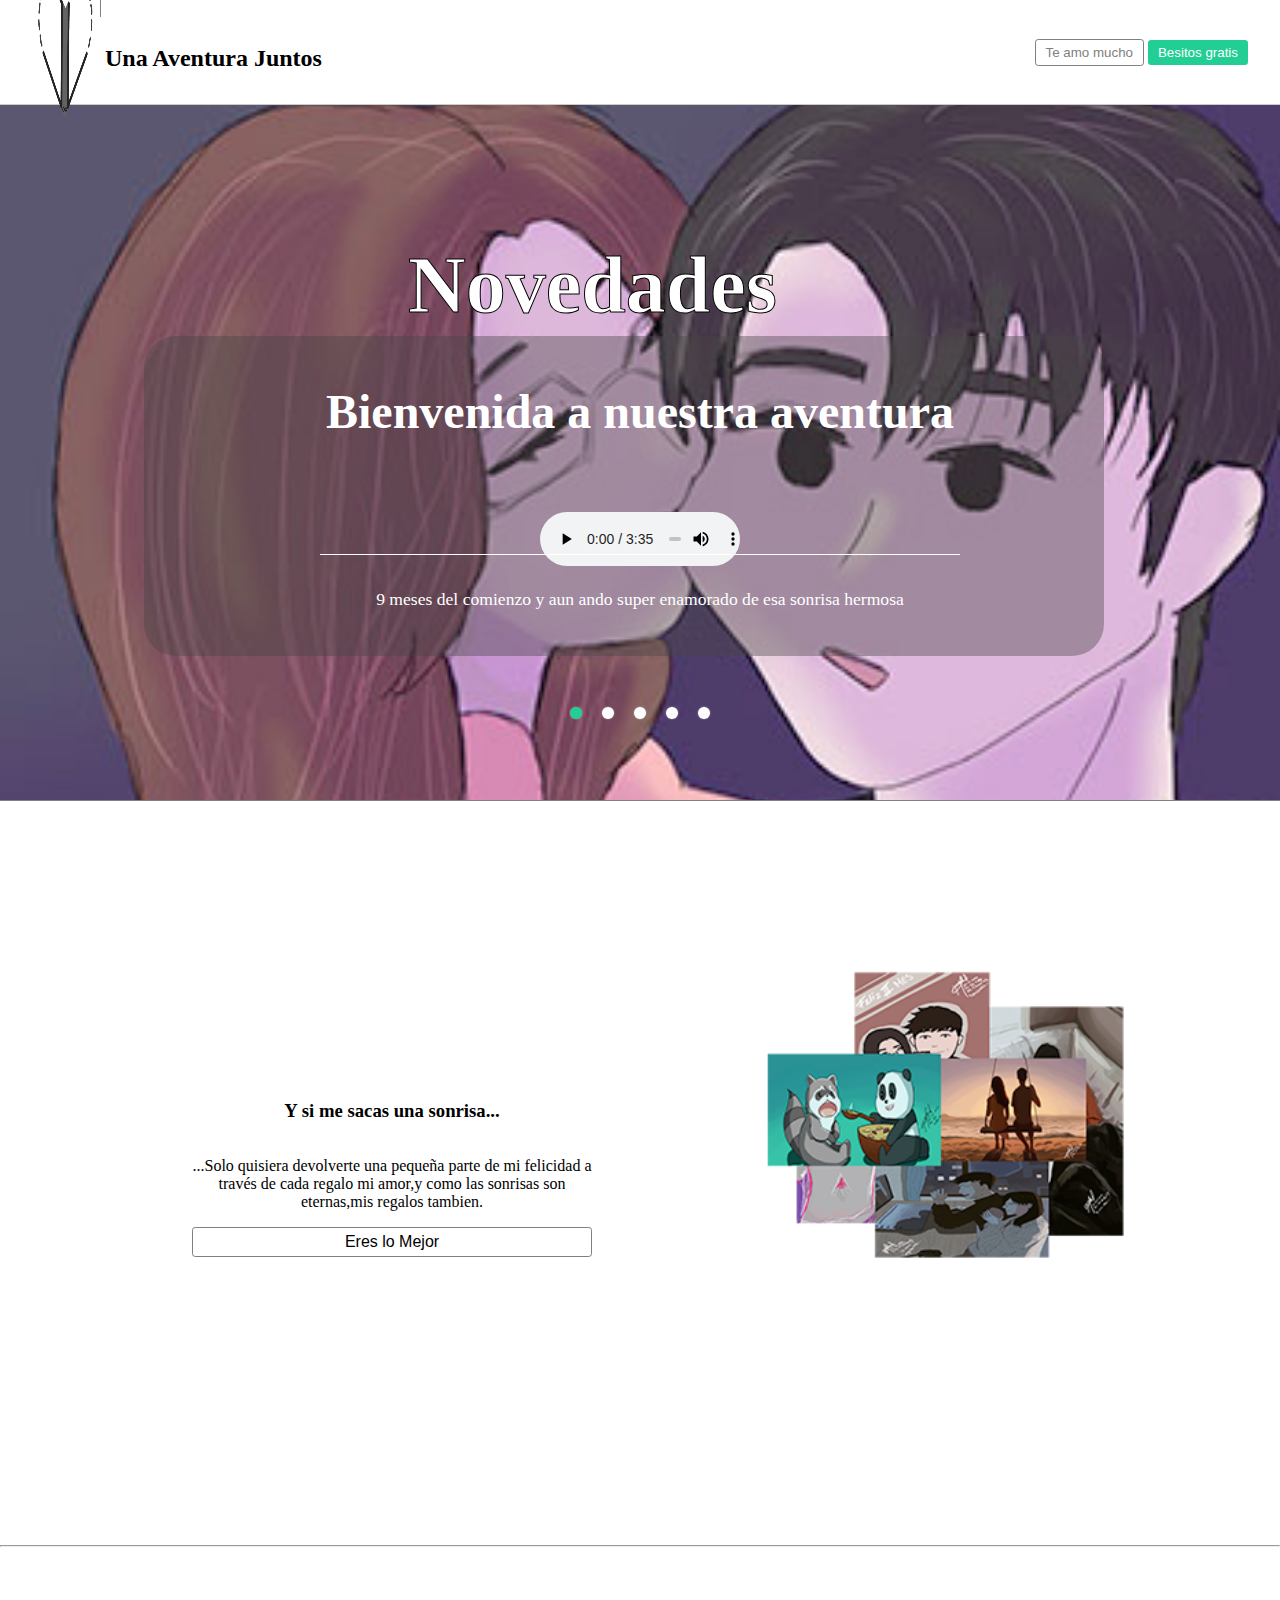
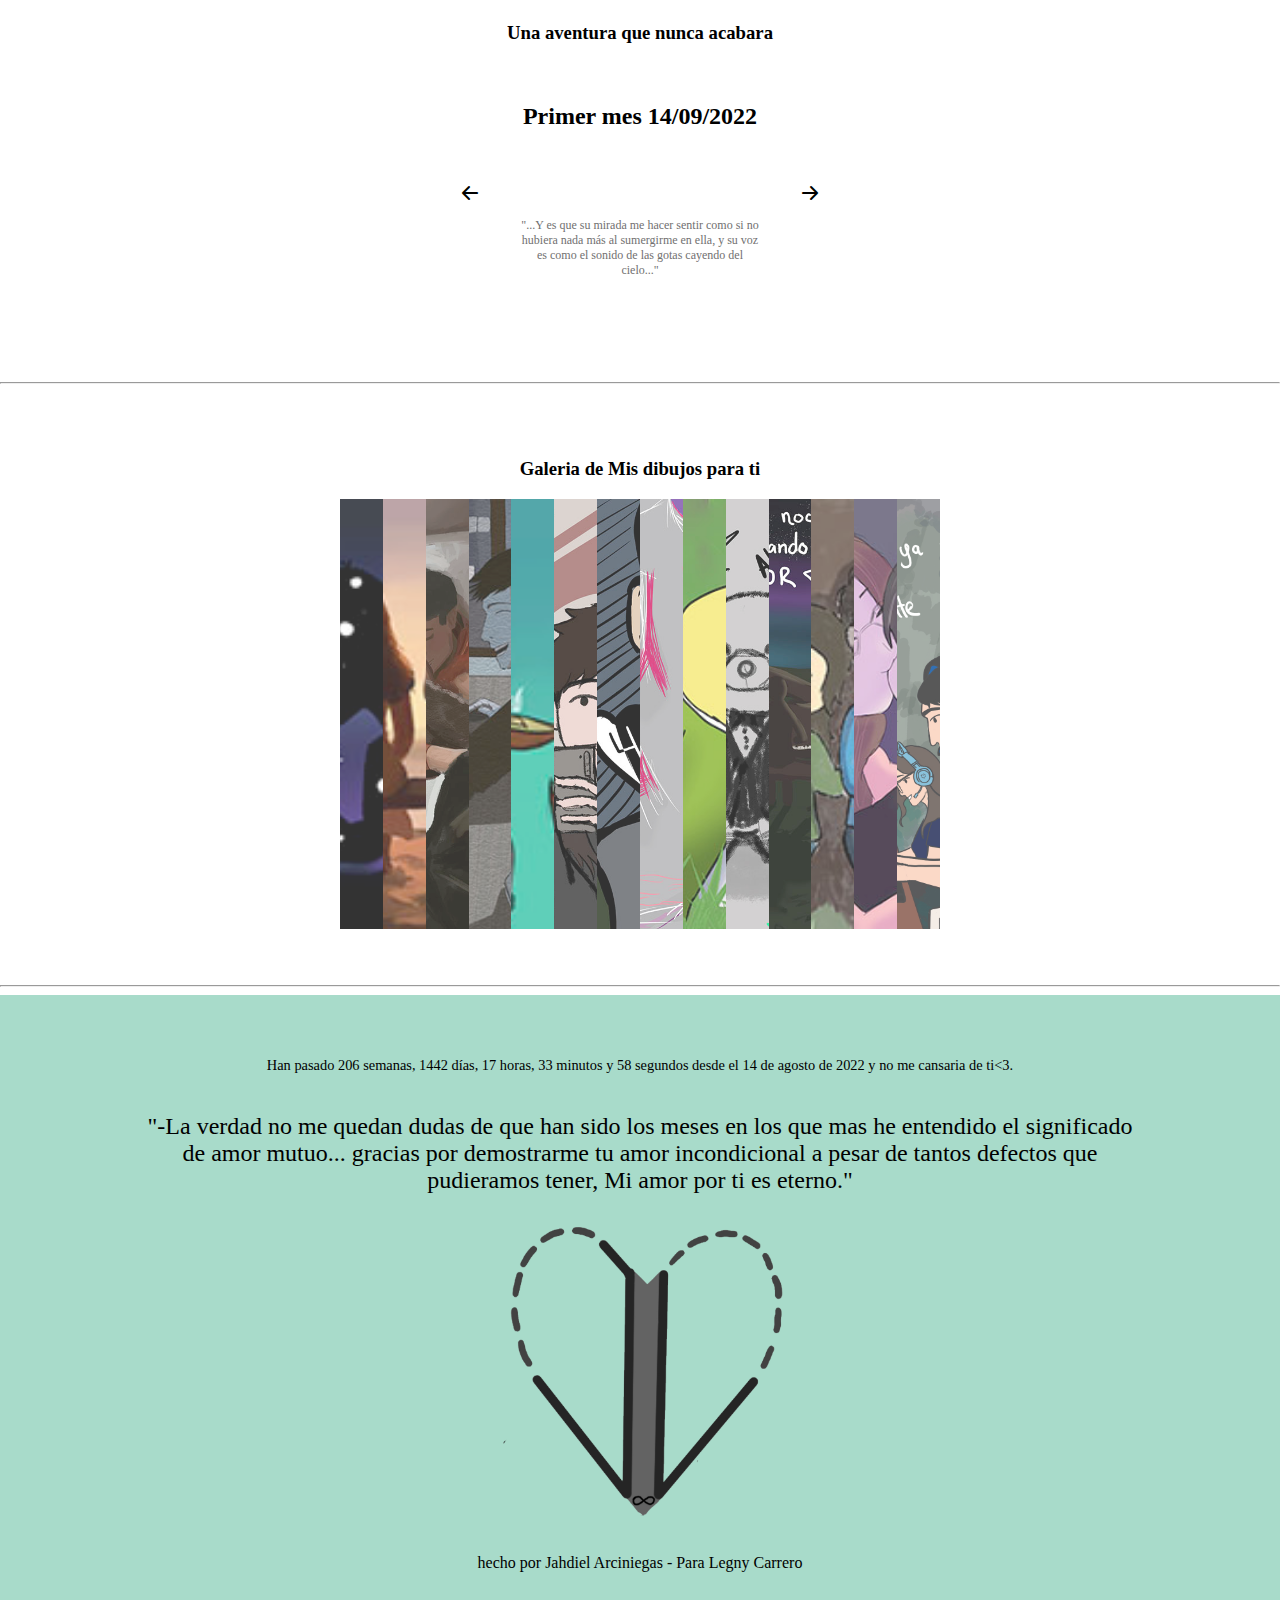
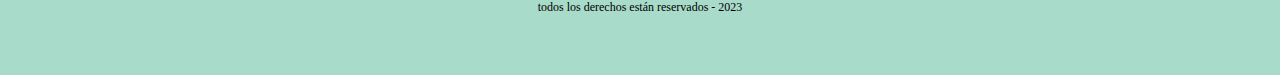
==== commit 62c17a3e: "Add files via upload" ====
--- a/index.html
+++ b/index.html
@@ -11,20 +11,26 @@
     <link rel="stylesheet" href="https://cdn.jsdelivr.net/npm/bootstrap-icons@1.10.3/font/bootstrap-icons.css">
 </head>
 <body>
+    <!--Navegador-->
     <nav class="navegador ">
         <div class="nav-uno"><img src="Img/LogoAgrandado.png"/>
             <div class="nav-separador"></div>
             <h6 class="display-6">Una Aventura Juntos</h6>
         </div>
+        <div class="nav-indice"></div>
         <div class="nav-botones">
-            <button class="intro">
-                <label for="boton-modal1">Te amo mucho</label>
-            </button>
-            <button class="registro">
-                <label for="boton-modal2">Besitos gratis</label>
-            </button>
+            <div class="nav-botones1">
+                <div class="img-indice"><img src="Img/LogoAgrandado.png" alt=""></div>
+                <button class="intro">
+                    <label for="boton-modal1">Te amo mucho</label>
+                </button>
+                <button class="registro">
+                    <label for="boton-modal2">Besitos gratis</label>
+                </button>
+            </div>
         </div>
     </nav>
+    <!--Primer Modal-->
     <input type="checkbox" id="boton-modal1">
     <div class="contenedor-modal1">
         <div class="contenido-modal1">
@@ -39,6 +45,7 @@
             </div>
         </div>
     </div>
+    <!--Segundo Modal-->
     <input type="checkbox" id="boton-modal2">
     <div class="contenedor-modal2">
         <div class="contenido-modal2">
@@ -53,14 +60,63 @@
             </div>
         </div>
     </div>
+    <!--Menú-->
     <section class="menu">
         <div class="menu-features">
-            <h1 class="title display-6">Otro mes mas a tu lado &lt3</h1>
-            <p class="menu-desc">Gracias por estos meses a mi lado has sido una bendicion de Dios para mi vida.</p>
-            <button class="btn-menu"><label for="renovacion-modal">Renovación</label></button>
-            <audio src="Img/y2mate.com - Jósean Log  Beso Lyric Video.mp3" autoplay controls loop></audio>
+            <h1 class="title-feature display-3">Novedades</h1>
+            <!--Imagenes de Fondo-->
+            <div class="imgs-menu">
+                <div class="imagen-menu active"></div>
+                <img src="Img/img/Beso.jpg" alt="beso" class="imagen-menu">
+                <img src="Img/img/coincidir.jpg" alt="coincidir" class="imagen-menu">
+                <img src="Img/img/Miel.jpg" alt="miel" class="imagen-menu">
+                <img src="Img/img/23.jpg" alt="23" class="imagen-menu">
+            </div>
+            <!--Features-->
+            <div class="features-menu">
+                <div class="background"></div>
+                <div class="feature active">
+                    <h6>Bienvenida a nuestra aventura</h6>
+                    <span></span>
+                    <p>9 meses del comienzo y aun ando super enamorado de esa sonrisa hermosa</p>
+                    <audio src="Img/Musica/Cada Día  Jesus Adrian Romero Feat Pecos Romero.mp3" controls loop></audio>
+                </div>
+                <div class="feature">
+                    <h6>Nueva Musica</h6>
+                    <span></span>
+                    <p>¿Que seria el mundo sin música?...No lo sé...Es mejor solo disfrutarla c:</p>
+                    <audio src="Img/Musica/Jósean Log  Beso Lyric Video.mp3" controls loop></audio>
+                </div>
+                <div class="feature">
+                    <h6>Optimización de carga</h6>
+                    <span></span>
+                    <p>Se han optimizado la mayoria de imagenes de la página</p>
+                    <audio src="Img/Musica/Macaco  Coincidir Official Music Video.mp3" controls loop></audio>
+                </div>
+                <div class="feature">
+                    <h6>Nuevo indice responsive</h6>
+                    <span></span>
+                    <p>Para ver todos los modales agregados en la actualización anterior</p>
+                    <audio src="Img/Musica/Miel  Lauri Garcia.mp3" controls loop></audio>
+                </div>
+                <div class="feature">
+                    <h6>Slider para ver novedades</h6>
+                    <span></span>
+                    <p>En el cual estas actualmente, me fascinas &lt3</p>
+                    <audio src="Img/Musica/23.mp3 " controls loop></audio>
+                </div>
+            </div>
+            <!--Botones de slider-->
+            <div class="slider-features">
+                <div class="boton-slider active"></div>
+                <div class="boton-slider"></div>
+                <div class="boton-slider"></div>
+                <div class="boton-slider"></div>
+                <div class="boton-slider"></div>
+            </div>
         </div>
     </section>
+    <!--Tercer Modal-->
     <input type="checkbox" id="renovacion-modal">
     <div class="contenedor-modal3">
         <div class="contenido-modal3">
@@ -76,6 +132,7 @@
             </div>
         </div>
     </div>
+    <!--Vista Previa-->
     <section class="vista-previa">
         <div class="previa-features">
             <h3 class="display-6" >Y si me sacas una sonrisa...</h3>
@@ -86,6 +143,7 @@
             <img src="Img/collage.png" alt="collage">
         </div>
     </section>
+    <!--Cuarto Modal-->
     <input type="checkbox" id="previa-modal">
     <div class="contenedor-modal4">
         <div class="contenido-modal4">
@@ -101,6 +159,7 @@
         </div>
     </div>
     <hr>
+    <!--Slider-->
     <div class="slider">
         <h3 class="titulo-slider p-5 display-3">Una aventura que nunca acabara</h3>
         <section class="previa-galeria">
@@ -149,12 +208,17 @@
                     <h5 class="titulo-texto">Octavo mes 14/04/2023</h5>
                     <p class="descripcion-texto">"Soy firme en mi creencia de que lo más bello de esta vida es aprender... y vaya que me encanta aprender cada parte de ti, y de tu pensar, sin duda para mí no hay descripción más bella de algo perfecto como la que da tu persona."</p>
                 </div>
+                <div class="textos-conjuntos" data-id="9">
+                    <h5 class="titulo-texto">Noveno mes 14/05/2023</h5>
+                    <p class="descripcion-texto">"Es fascinante la compenetacion del ser humano, una compenetracion tan grande como la de notas en una armonia, un conjunto de notas que he aprendido contigo..."</p>
+                </div>
             </div>
             <i class="bi bi-arrow-right-short flechas" id="after"></i>
         </section>
 
     </div>
     <hr>
+    <!--Galeria-->
     <section class="galeria">
         <h3 class="display-3">Galeria de Mis dibujos para ti</h3>
         <div class="imagenes-galeria">
@@ -171,9 +235,11 @@
             <img src="Img/Galeria/stella.jpg" alt="11">
             <img src="Img/Galeria/Icons2.jpg" alt="12">
             <img src="Img/Galeria/Icons3.jpg" alt="13">
+            <img src="Img/Galeria/gamers.jpg" alt="14">
         </div>
     </section>
     <hr>
+    <!--Footer-->
     <footer class="notacion">
         <div class="notacion-1">
             <p id="counter" class="contador"></p>
@@ -187,5 +253,7 @@
 <script 
     src="https://cdn.jsdelivr.net/npm/bootstrap@5.3.0-alpha1/dist/js/bootstrap.bundle.min.js" integrity="sha384-w76AqPfDkMBDXo30jS1Sgez6pr3x5MlQ1ZAGC+nuZB+EYdgRZgiwxhTBTkF7CXvN" crossorigin="anonymous"
 ></script>
-<script src="Js/contador.js" class="contador"></script>
+<script src="Js/contadorslider.js" class="contador"></script>
+<script src="Js/indice.js"></script>
+<script src="Js/novedades.js"></script>
 </html>--- a/Css/styles.css
+++ b/Css/styles.css
@@ -76,6 +76,15 @@
   color: #717070;
 }
 
+@keyframes animacion {
+  from {
+    transform: translateY(-50%);
+    opacity: 0;
+  }
+  to {
+    transform: translatey(0%);
+  }
+}
 * label {
   cursor: pointer;
 }
@@ -111,7 +120,7 @@
 
 .navegador {
   position: fixed;
-  z-index: 1;
+  z-index: 1001;
   background-color: white;
   height: 6.5rem;
   width: 100%;
@@ -145,6 +154,9 @@
   gap: 2rem;
   display: flex;
 }
+.navegador .nav-botones img {
+  display: none;
+}
 
 .contenedor-modal1 {
   width: 100%;
@@ -156,9 +168,10 @@
   display: none;
   justify-content: center;
   align-items: center;
-  z-index: 100;
+  z-index: 1000;
 }
 .contenedor-modal1 .contenido-modal1 {
+  animation: animacion 1s ease-in-out;
   width: 100%;
   max-width: 400px;
   padding: 20px;
@@ -195,14 +208,15 @@
   top: 0;
   left: 0;
   background-color: rgba(93, 97, 94, 0.8);
-  background-image: url(../Img/How\ to\ Write\ the\ Sound\ of\ a\ Kiss\ -\ copia.png);
+  background-image: url(../Img/How-to-Write-the-Sound-of-a-Kiss---copia.png);
   background-position: 50%;
   display: none;
   justify-content: center;
   align-items: center;
-  z-index: 100;
+  z-index: 1000;
 }
 .contenedor-modal2 .contenido-modal2 {
+  animation: animacion 1s ease-in-out;
   width: 100%;
   max-width: 400px;
   padding: 20px;
@@ -245,6 +259,7 @@
   z-index: 100;
 }
 .contenedor-modal3 .contenido-modal3 {
+  animation: animacion 1s ease-in-out;
   width: 100%;
   max-width: 400px;
   padding: 20px;
@@ -324,40 +339,98 @@
   background-image: url(../Img/Galeria/Icons3.jpg);
   background-repeat: no-repeat;
   background-size: 100%;
-  display: flex;
-  align-items: center;
-  justify-content: center;
   border-bottom: 1px solid gray;
 }
 .menu .menu-features {
-  background-image: url(../Img/Galeria/Icons3.jpg);
-  background-repeat: no-repeat;
-  background-size: 100%;
-  background-position: 50%;
   width: 100%;
   margin: auto;
   padding: 3rem;
   max-width: 992px;
+}
+.menu .menu-features .title-feature {
+  z-index: 3;
+  font-size: 5rem;
+  display: flex;
+  position: absolute;
+  margin-top: 12rem;
+  margin-left: 16.5rem;
+  -webkit-text-stroke: 1px black;
+}
+.menu .menu-features .imgs-menu .imagen-menu {
+  display: none;
+}
+.menu .menu-features .imgs-menu .active {
+  width: 60rem;
+  height: 47.1rem;
+  position: absolute;
+  display: flex;
+}
+.menu .menu-features .features-menu {
+  margin-top: 18rem;
+}
+.menu .menu-features .features-menu .background {
+  width: 60rem;
+  height: 20rem;
+  border-radius: 2rem;
+  background-color: rgba(71, 70, 70, 0.402);
+  position: absolute;
+}
+.menu .menu-features .features-menu .feature {
+  display: none;
+}
+.menu .menu-features .features-menu .active {
   display: flex;
   flex-direction: column;
   align-items: center;
   text-align: center;
 }
-.menu .menu-features h1 {
-  font-size: 5rem;
-}
-.menu .menu-features p {
-  padding: 0 6rem;
-  font-size: 1.5rem;
-}
-.menu .menu-features .btn-menu {
-  display: flex;
-}
-.menu .menu-features audio {
+.menu .menu-features .features-menu .active h6 {
   margin-top: 3rem;
-}
-.menu .menu-features .deslizar {
-  margin: 5rem 30rem 0rem;
+  font-size: 3rem;
+  z-index: 2;
+}
+.menu .menu-features .features-menu .active span {
+  display: flex;
+  margin: 0.2rem 0.25rem 1rem 0.25rem;
+  height: 1px;
+  width: 40rem;
+  background-color: #fff;
+  z-index: 2;
+}
+.menu .menu-features .features-menu .active p {
+  font-size: 1.1rem;
+  z-index: 2;
+}
+.menu .menu-features .features-menu .active audio {
+  position: absolute;
+  margin-top: 11rem;
+  width: 200px;
+}
+.menu .menu-features .slider-features {
+  z-index: 2;
+  position: relative;
+  display: flex;
+  justify-content: center;
+  align-items: center;
+  transform: translateY(80px);
+  margin-bottom: 12px;
+}
+.menu .menu-features .slider-features .boton-slider {
+  width: 12px;
+  height: 12px;
+  background-color: #fff;
+  border-radius: 50%;
+  box-shadow: 0 0 2px rgba(255, 255, 255, 0.5);
+  transition: 0.3s ease;
+}
+.menu .menu-features .slider-features .boton-slider:not(:last-child) {
+  margin-right: 20px;
+}
+.menu .menu-features .slider-features .boton-slider:hover {
+  transform: scale(1.2);
+}
+.menu .menu-features .slider-features .active {
+  background-color: #22ce93;
 }
 
 .vista-previa {
@@ -369,6 +442,7 @@
   flex-direction: row;
   justify-content: space-around;
   align-items: center;
+  height: 40rem;
 }
 .vista-previa .previa-features {
   width: 100%;
@@ -384,9 +458,12 @@
   margin: auto;
   padding: 3rem;
   max-width: 992px;
+  margin-top: 4rem;
 }
 .vista-previa .previa-img img {
+  position: absolute;
   max-width: 40rem;
+  height: 20rem;
 }
 
 .slider {
@@ -490,6 +567,7 @@
     height: 3rem;
     max-width: 100vw;
     background-color: white;
+    z-index: 1000;
   }
   .navegador .nav-uno {
     margin-left: 1rem;
@@ -500,11 +578,54 @@
   .navegador .nav-uno h6 {
     font-size: 1.25rem;
   }
-  .navegador .nav-botones .intro {
+  .navegador .nav-indice {
+    background-image: url(../Img/Menu.png);
+    background-repeat: no-repeat;
+    background-size: 30px;
+    background-position: center;
+    width: 40px;
+    height: 40px;
+    cursor: pointer;
+    transition: 0.3s ease;
+  }
+  .navegador .nav-indice.active {
+    z-index: 1;
+    background-image: url(../Img/Cerrar.png);
+    background-repeat: no-repeat;
+    background-size: 25px;
+    transition: 0.3s ease;
+  }
+  .navegador .nav-botones {
     display: none;
   }
-  .navegador .nav-botones .registro {
-    display: none;
+  .navegador .nav-botones.active {
+    position: fixed;
+    width: 100%;
+    height: 100vh;
+    top: 0;
+    left: 0;
+    display: flex;
+    justify-content: center;
+    align-items: center;
+    background-color: rgba(1, 1, 1, 0.5);
+  }
+  .navegador .nav-botones.active .nav-botones1 {
+    background-color: #fff;
+    width: 600px;
+    max-width: 600px;
+    margin: 20px;
+    padding: 40px;
+    display: flex;
+    flex-direction: column;
+    align-items: center;
+    gap: 1rem;
+    border-radius: 0.25rem;
+    box-shadow: 0 5px 25px rgba(1, 1, 1, 0.2);
+  }
+  .navegador .nav-botones.active .nav-botones1 .img-indice img {
+    display: flex;
+    width: 100px;
+    height: 100px;
   }
   .menu {
     height: 25rem;
@@ -512,28 +633,79 @@
     background-image: url(../Img/Galeria/Icons3.jpg);
     background-size: 100%;
   }
-  .menu .menu-features h1 {
-    font-size: 1.5rem;
-  }
-  .menu .menu-features p {
-    font-size: 0.7rem;
-  }
-  .menu .menu-features .deslizar {
-    margin: 3rem 8rem 0rem;
+  .menu .menu-features .title-feature {
+    margin: 2rem 0 0 4.2rem;
+    font-size: 2rem;
+    -webkit-text-stroke: 0.5px black;
+  }
+  .menu .menu-features .imgs-menu .imagen-menu {
+    display: none;
+  }
+  .menu .menu-features .imgs-menu .active {
+    height: 21.5rem;
+    width: 18.7rem;
+    position: absolute;
+    display: flex;
+  }
+  .menu .menu-features .features-menu {
+    margin-top: 5rem;
+  }
+  .menu .menu-features .features-menu .background {
+    width: 18rem;
+    height: 10rem;
+    margin-left: 0.3rem;
+    border-radius: 2rem;
+    background-color: rgba(71, 70, 70, 0.402);
+    position: absolute;
+  }
+  .menu .menu-features .features-menu .active {
+    position: absolute;
+    padding-right: 4rem;
+  }
+  .menu .menu-features .features-menu .active h6 {
+    margin-top: 1rem;
+    font-size: 1rem;
+    z-index: 2;
+  }
+  .menu .menu-features .features-menu .active span {
+    display: flex;
+    margin: 0.2rem 0.25rem 1rem 0.25rem;
+    height: 1px;
+    width: 15rem;
+    background-color: #fff;
+    z-index: 2;
+  }
+  .menu .menu-features .features-menu .active audio {
+    margin-top: 10rem;
+    height: 50px;
+  }
+  .menu .menu-features .features-menu .active p {
+    margin: 0px 12px 0 12px;
+    font-size: 1rem;
+    z-index: 2;
+  }
+  .menu .menu-features .slider-features {
+    margin-top: 14rem;
   }
   .vista-previa {
     display: flex;
     flex-direction: column;
+    gap: -1rem;
   }
   .vista-previa .previa-features {
     padding: 2rem;
     margin-bottom: 2rem;
   }
   .vista-previa .previa-img {
-    padding: 2rem;
+    display: flex;
+    justify-content: center;
+    align-items: center;
+    padding-left: 0.5rem;
   }
   .vista-previa .previa-img img {
-    max-width: 100%;
+    max-width: 70%;
+    height: 20%;
+    margin-bottom: 4rem;
   }
   .previa-galeria .textos .part-text1 {
     flex-direction: column;
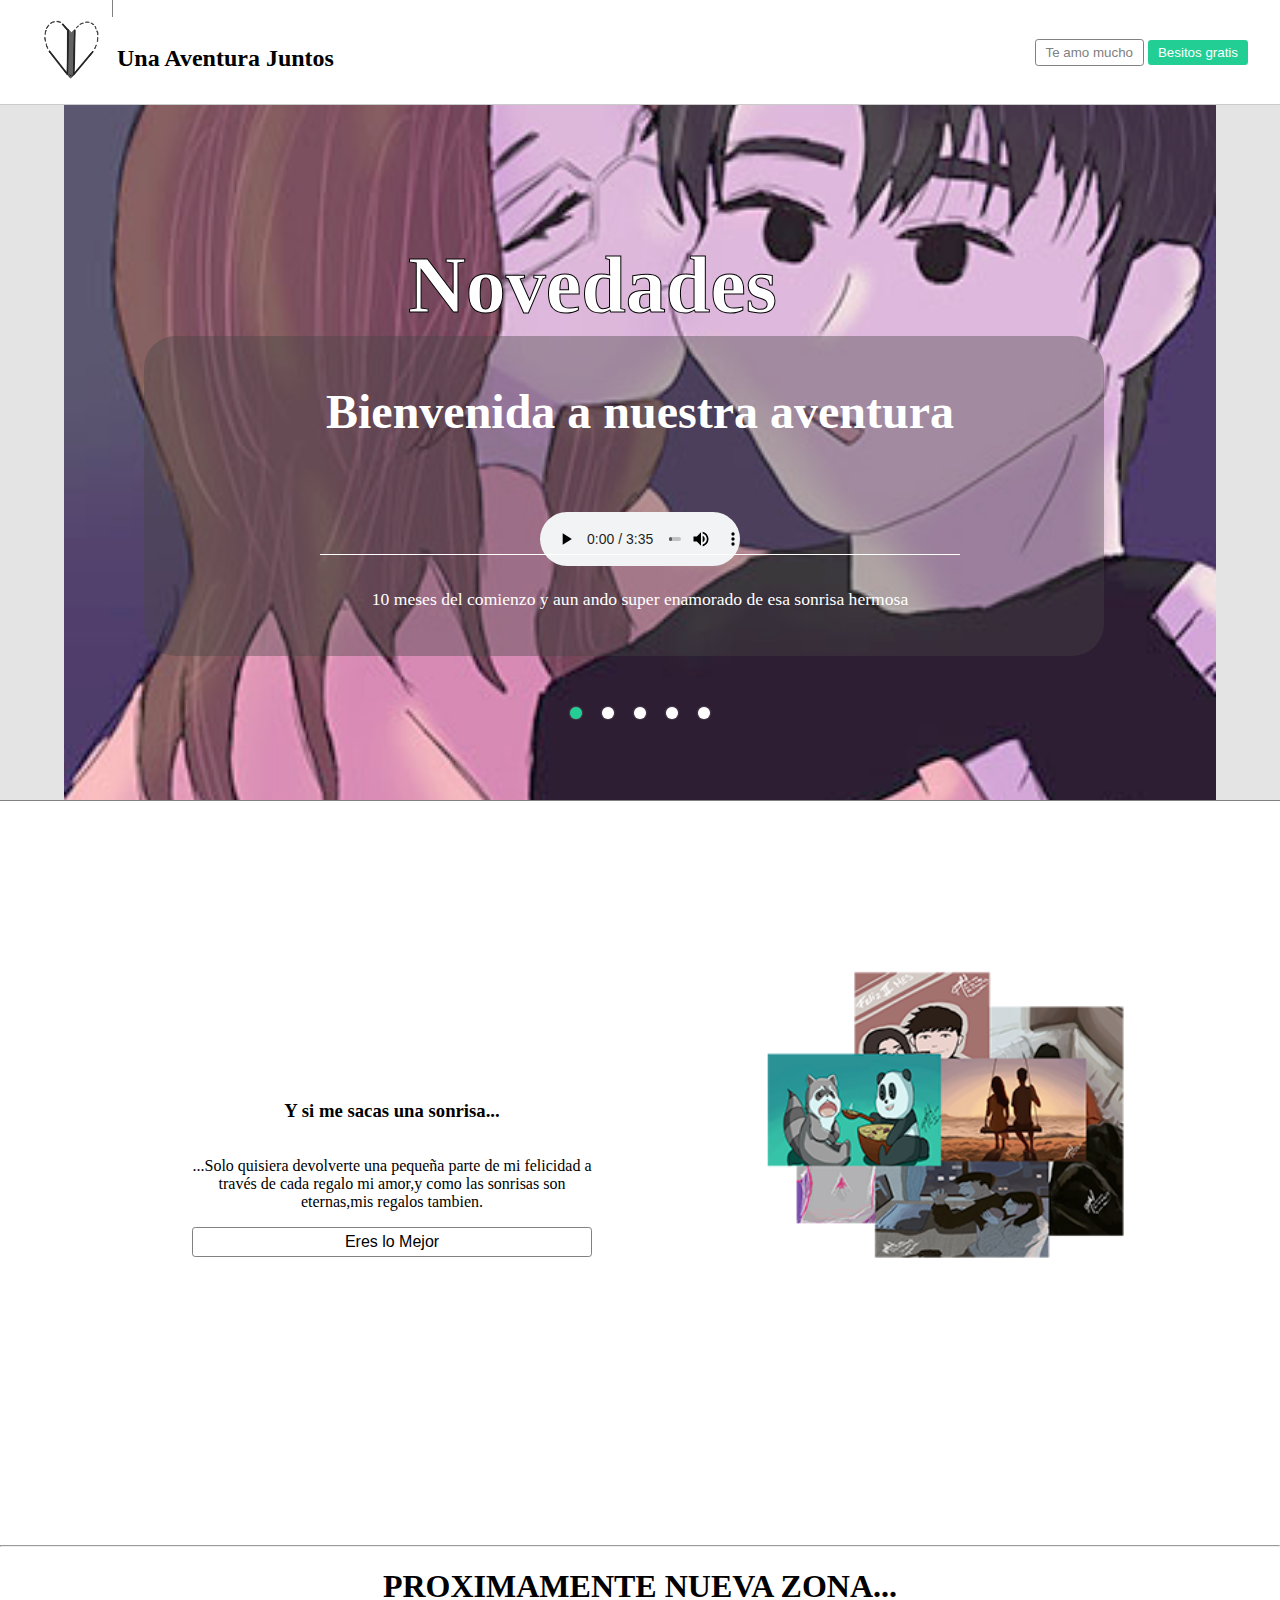
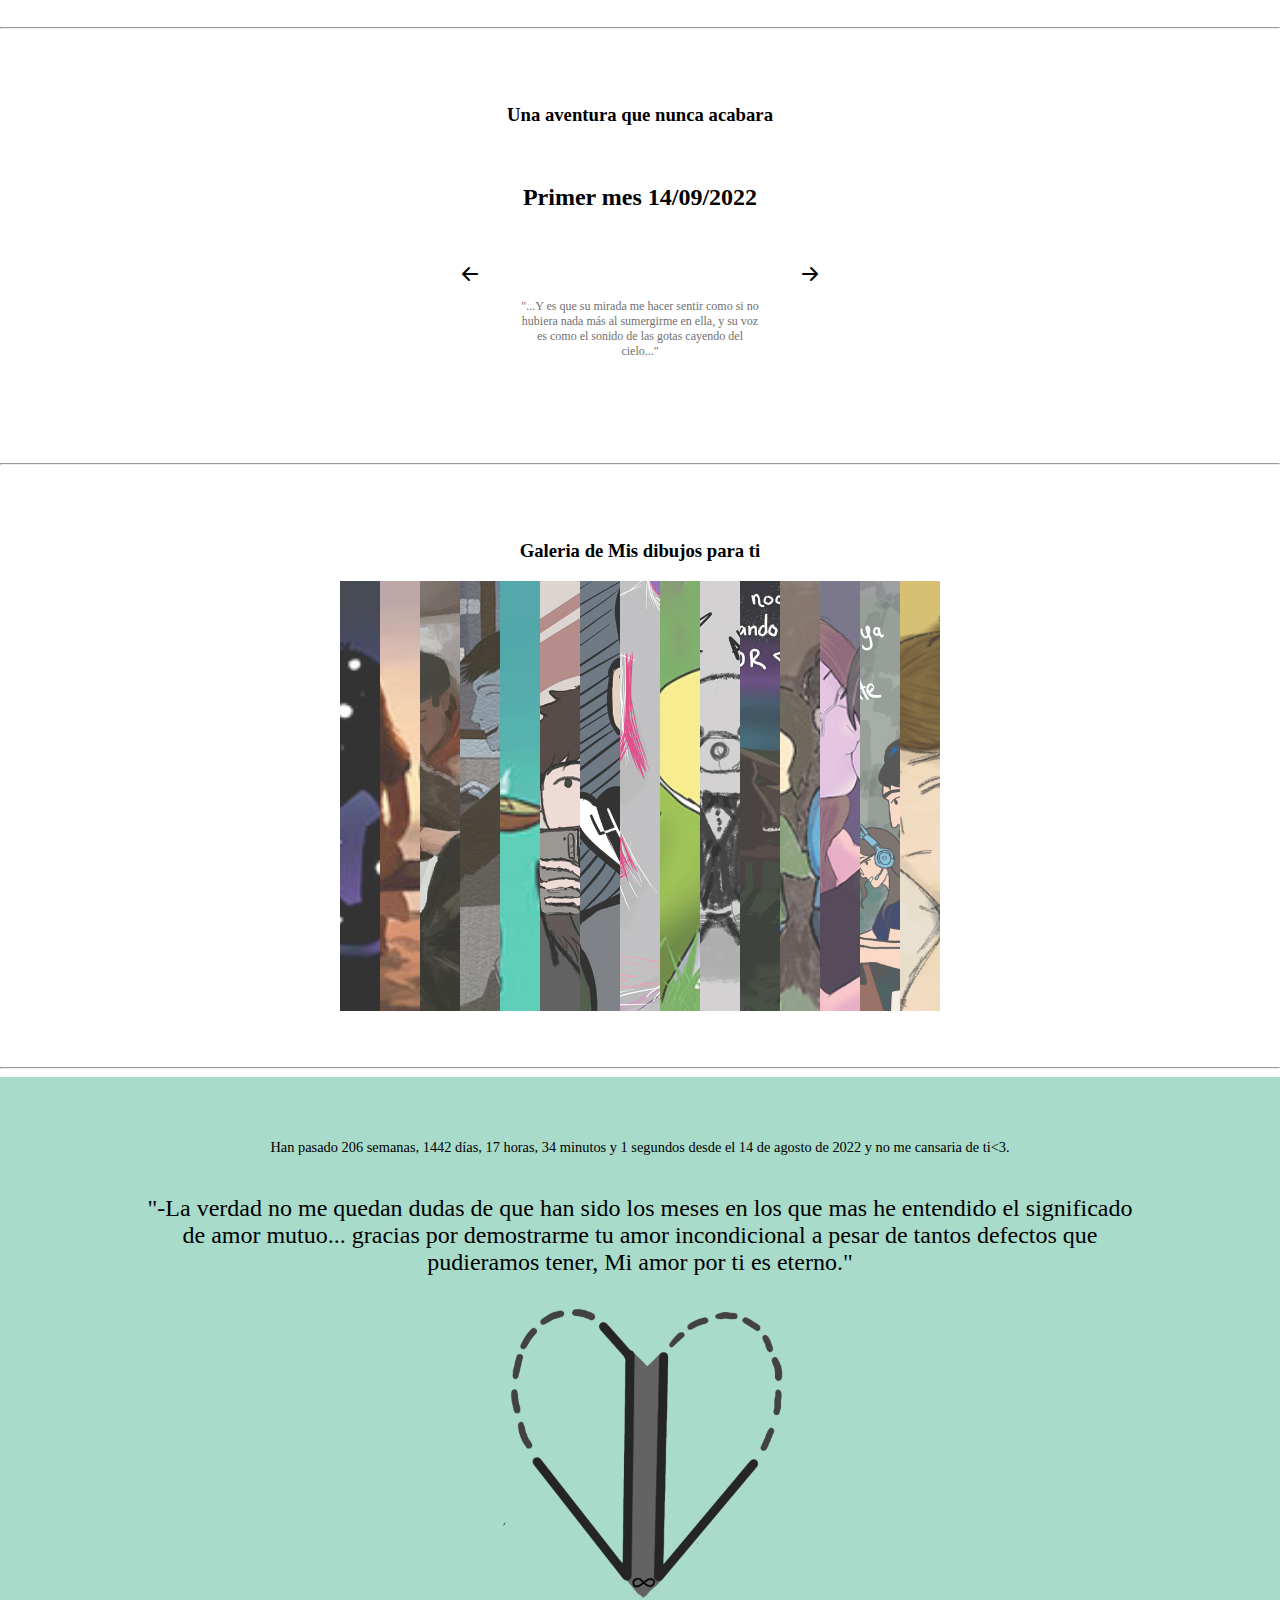
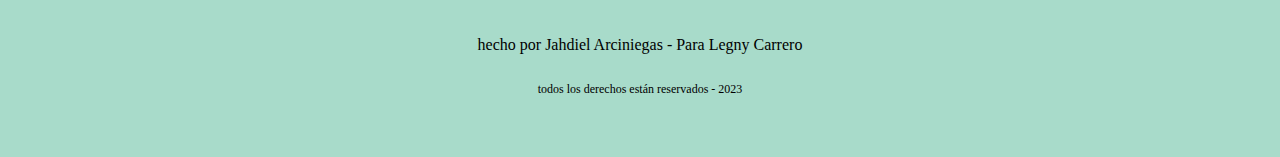
==== commit eef0211b: "10 meses" ====
--- a/index.html
+++ b/index.html
@@ -1,5 +1,5 @@
 <!DOCTYPE html>
-<html lang="es">
+<html lang="es" id="mode">
 <head>
     <meta charset="UTF-8">
     <meta http-equiv="X-UA-Compatible" content="IE=edge">
@@ -10,10 +10,11 @@
     <link href="https://cdn.jsdelivr.net/npm/bootstrap@5.3.0-alpha1/dist/css/bootstrap.min.css" rel="stylesheet" integrity="sha384-GLhlTQ8iRABdZLl6O3oVMWSktQOp6b7In1Zl3/Jr59b6EGGoI1aFkw7cmDA6j6gD" crossorigin="anonymous">
     <link rel="stylesheet" href="https://cdn.jsdelivr.net/npm/bootstrap-icons@1.10.3/font/bootstrap-icons.css">
 </head>
-<body>
+<body class="">
     <!--Navegador-->
     <nav class="navegador ">
-        <div class="nav-uno"><img src="Img/LogoAgrandado.png"/>
+        <div class="nav-uno">
+            <button  id="logo"><img src="Img/LogoAgrandado.png"/></button> 
             <div class="nav-separador"></div>
             <h6 class="display-6">Una Aventura Juntos</h6>
         </div>
@@ -64,6 +65,7 @@
     <section class="menu">
         <div class="menu-features">
             <h1 class="title-feature display-3">Novedades</h1>
+            <span class="img-fondo"></span>
             <!--Imagenes de Fondo-->
             <div class="imgs-menu">
                 <div class="imagen-menu active"></div>
@@ -78,25 +80,25 @@
                 <div class="feature active">
                     <h6>Bienvenida a nuestra aventura</h6>
                     <span></span>
-                    <p>9 meses del comienzo y aun ando super enamorado de esa sonrisa hermosa</p>
+                    <p>10 meses del comienzo y aun ando super enamorado de esa sonrisa hermosa</p>
                     <audio src="Img/Musica/Cada Día  Jesus Adrian Romero Feat Pecos Romero.mp3" controls loop></audio>
                 </div>
                 <div class="feature">
-                    <h6>Nueva Musica</h6>
+                    <h6>Siente la Musica</h6>
                     <span></span>
                     <p>¿Que seria el mundo sin música?...No lo sé...Es mejor solo disfrutarla c:</p>
                     <audio src="Img/Musica/Jósean Log  Beso Lyric Video.mp3" controls loop></audio>
                 </div>
                 <div class="feature">
-                    <h6>Optimización de carga</h6>
-                    <span></span>
-                    <p>Se han optimizado la mayoria de imagenes de la página</p>
+                    <h6>Nuevo modo Oscuro (beta)</h6>
+                    <span></span>
+                    <p>Toca la imagen de nuestra pagina y disfruta en de la nueva modalidad</p>
                     <audio src="Img/Musica/Macaco  Coincidir Official Music Video.mp3" controls loop></audio>
                 </div>
                 <div class="feature">
-                    <h6>Nuevo indice responsive</h6>
-                    <span></span>
-                    <p>Para ver todos los modales agregados en la actualización anterior</p>
+                    <h6>Se vienen grandes sorpresas</h6>
+                    <span></span>
+                    <p>Debido a no concretar muchos mini proyectos hemos tenido que agregarlas en actualizaciones futuras</p>
                     <audio src="Img/Musica/Miel  Lauri Garcia.mp3" controls loop></audio>
                 </div>
                 <div class="feature">
@@ -158,6 +160,11 @@
             </div>
         </div>
     </div>
+    <hr>
+    <!--Categoria Musica-->
+    <section class="musica">
+        <h1>PROXIMAMENTE NUEVA ZONA...</h1>
+    </section>
     <hr>
     <!--Slider-->
     <div class="slider">
@@ -211,6 +218,10 @@
                 <div class="textos-conjuntos" data-id="9">
                     <h5 class="titulo-texto">Noveno mes 14/05/2023</h5>
                     <p class="descripcion-texto">"Es fascinante la compenetacion del ser humano, una compenetracion tan grande como la de notas en una armonia, un conjunto de notas que he aprendido contigo..."</p>
+                </div>
+                <div class="textos-conjuntos" data-id="10">
+                    <h5 class="titulo-texto">Decimo mes 14/06/2023</h5>
+                    <p class="descripcion-texto">"Es que la vida te entrega su belleza algún día, hay un día que esta escrito en tu destino y te entrega toda una obra de arte, un cuento que parece fantasía, pero es nada más y nada menos que la realidad..."</p>
                 </div>
             </div>
             <i class="bi bi-arrow-right-short flechas" id="after"></i>
@@ -236,6 +247,7 @@
             <img src="Img/Galeria/Icons2.jpg" alt="12">
             <img src="Img/Galeria/Icons3.jpg" alt="13">
             <img src="Img/Galeria/gamers.jpg" alt="14">
+            <img src="Img/Galeria/MuchoAmor.jpg" alt="15">
         </div>
     </section>
     <hr>
@@ -253,6 +265,7 @@
 <script 
     src="https://cdn.jsdelivr.net/npm/bootstrap@5.3.0-alpha1/dist/js/bootstrap.bundle.min.js" integrity="sha384-w76AqPfDkMBDXo30jS1Sgez6pr3x5MlQ1ZAGC+nuZB+EYdgRZgiwxhTBTkF7CXvN" crossorigin="anonymous"
 ></script>
+<script src="Js/modoOscuro.js"></script>
 <script src="Js/contadorslider.js" class="contador"></script>
 <script src="Js/indice.js"></script>
 <script src="Js/novedades.js"></script>
--- a/Css/styles.css
+++ b/Css/styles.css
@@ -112,10 +112,39 @@
   background-color: #22ce93;
   color: white;
 }
+html h6::selection {
+  background-color: #22ce93;
+  color: white;
+}
 
 body {
   padding: 0;
   margin: 0;
+}
+
+.dark {
+  background-color: #00001a;
+  color: #fff;
+}
+.dark .navegador {
+  background-color: #00001a;
+}
+.dark .navegador .nav-botones .nav-botones1 .intro {
+  background-color: #00001a;
+  color: #fff;
+}
+.dark .navegador .nav-botones .nav-botones1 .intro:hover {
+  color: #00001a;
+  background-color: #fff;
+}
+.dark .navegador .active .nav-botones1 {
+  background-color: #00001a;
+}
+.dark .vista-previa .empezar {
+  color: #fff;
+}
+.dark .vista-previa .empezar:hover {
+  background-color: #4e4c6b;
 }
 
 .navegador {
@@ -136,8 +165,13 @@
   flex-direction: row;
   justify-content: center;
 }
-.navegador .nav-uno img {
+.navegador .nav-uno button {
+  border: none;
+  background-color: transparent;
+}
+.navegador .nav-uno button img {
   width: 4rem;
+  cursor: pointer;
 }
 .navegador .nav-uno .nav-separador {
   margin: 1rem 0.25rem 0 0.25rem;
@@ -338,7 +372,9 @@
   color: white;
   background-image: url(../Img/Galeria/Icons3.jpg);
   background-repeat: no-repeat;
-  background-size: 100%;
+  background-size: 90%;
+  background-position: center;
+  background-color: rgba(0, 0, 0, 0.107);
   border-bottom: 1px solid gray;
 }
 .menu .menu-features {
@@ -364,6 +400,7 @@
   height: 47.1rem;
   position: absolute;
   display: flex;
+  border-radius: 2rem;
 }
 .menu .menu-features .features-menu {
   margin-top: 18rem;
@@ -464,6 +501,10 @@
   position: absolute;
   max-width: 40rem;
   height: 20rem;
+}
+
+.musica h1 {
+  text-align: center;
 }
 
 .slider {
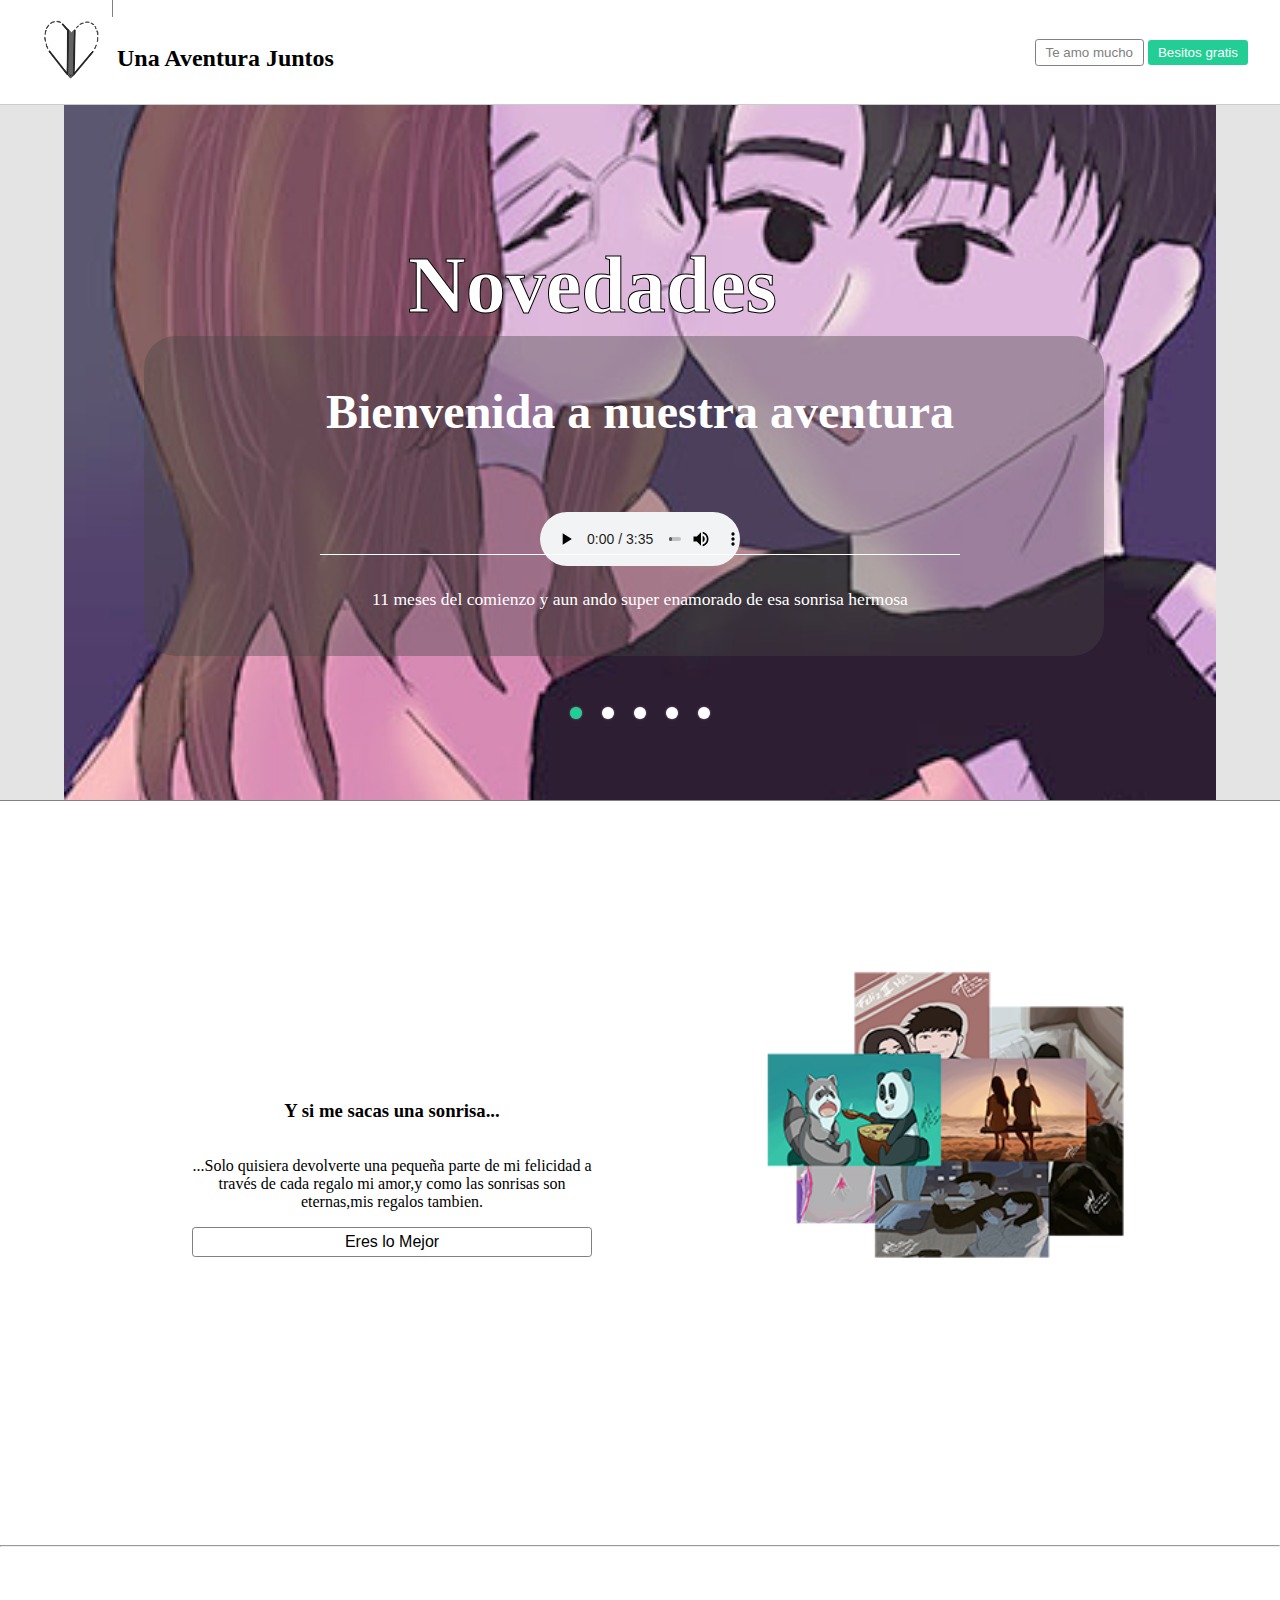
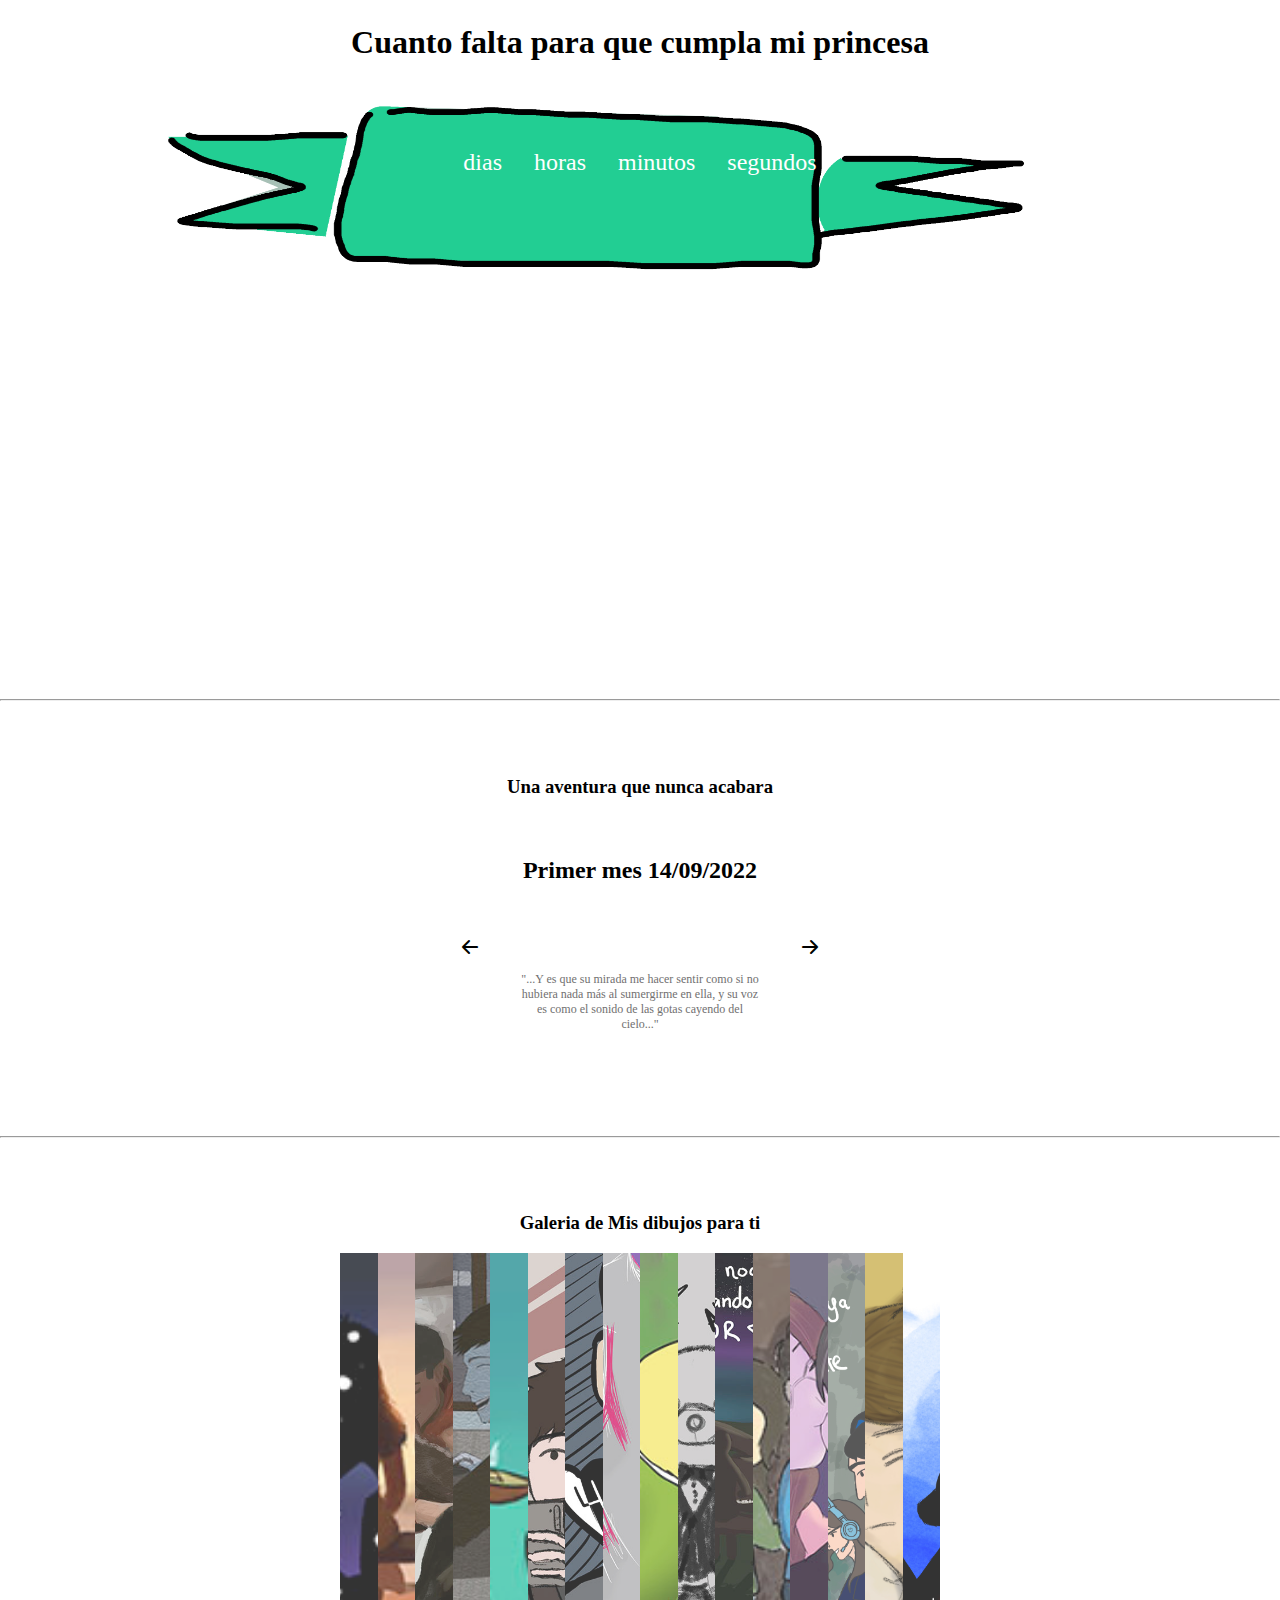
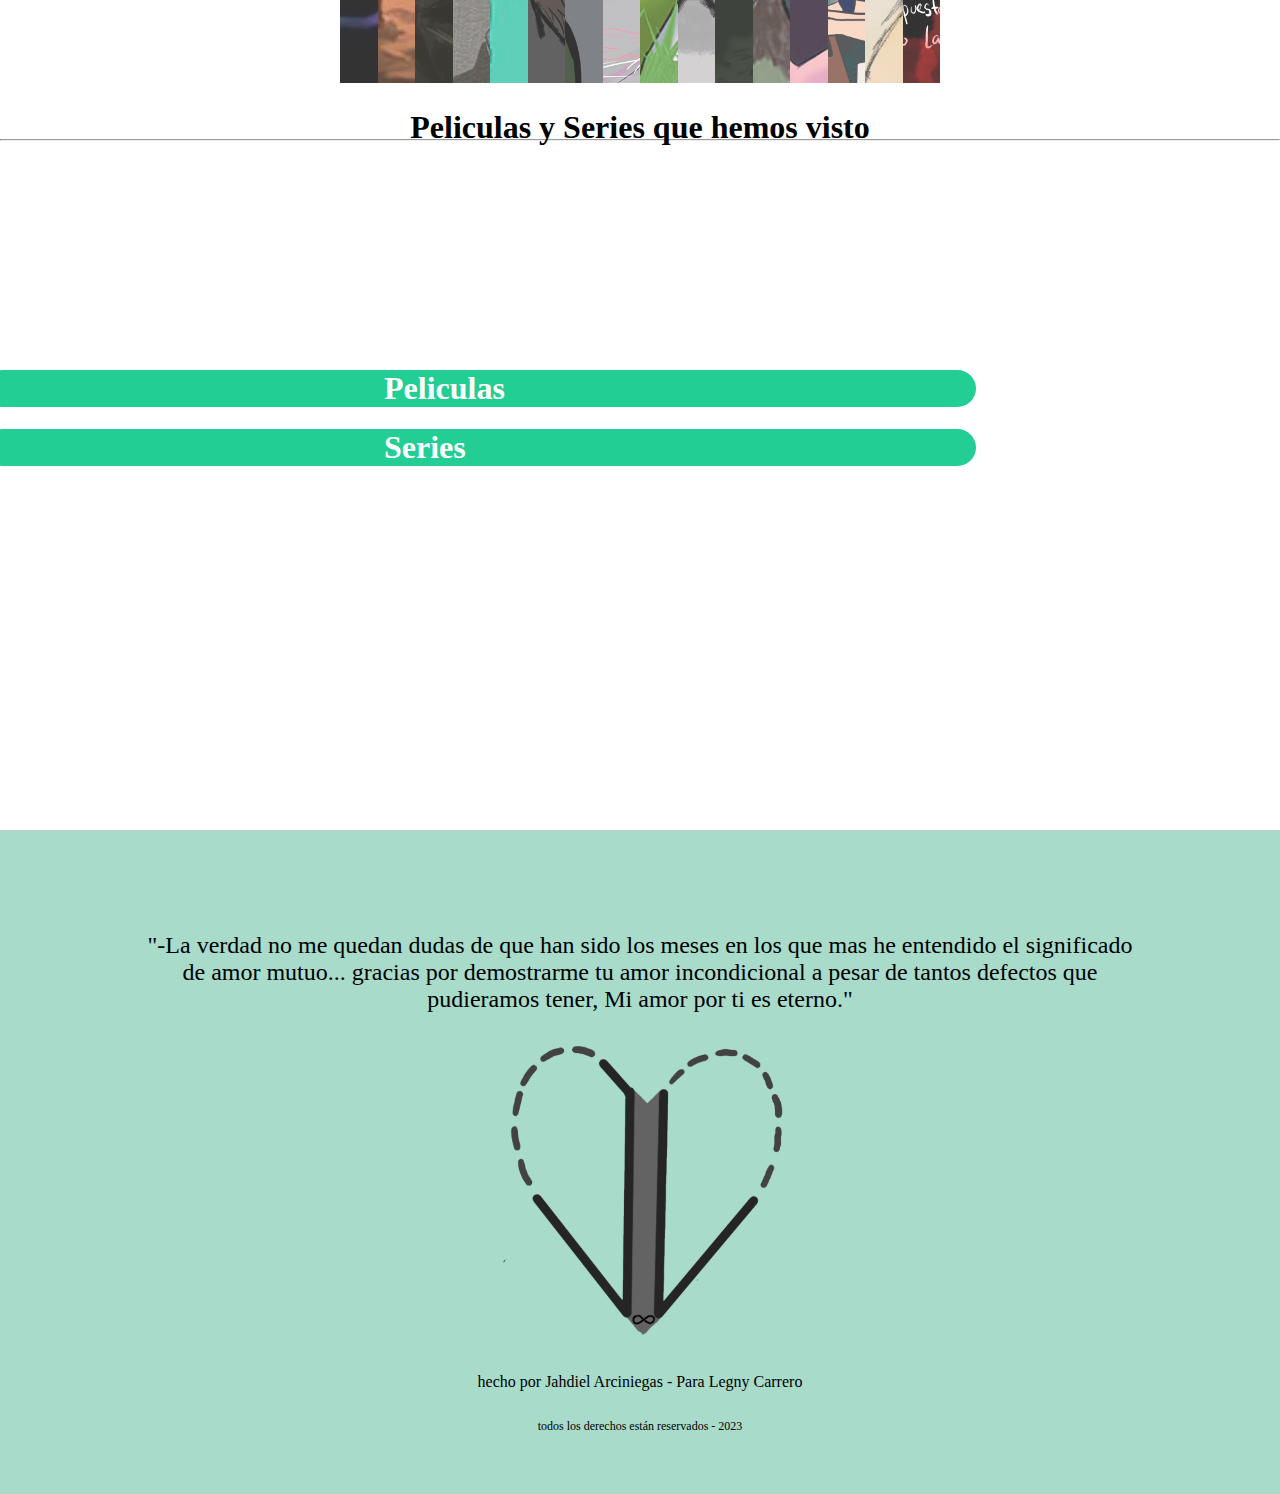
==== commit 8903d7b3: "11 meses" ====
--- a/index.html
+++ b/index.html
@@ -80,25 +80,25 @@
                 <div class="feature active">
                     <h6>Bienvenida a nuestra aventura</h6>
                     <span></span>
-                    <p>10 meses del comienzo y aun ando super enamorado de esa sonrisa hermosa</p>
+                    <p>11 meses del comienzo y aun ando super enamorado de esa sonrisa hermosa</p>
                     <audio src="Img/Musica/Cada Día  Jesus Adrian Romero Feat Pecos Romero.mp3" controls loop></audio>
                 </div>
                 <div class="feature">
-                    <h6>Siente la Musica</h6>
-                    <span></span>
-                    <p>¿Que seria el mundo sin música?...No lo sé...Es mejor solo disfrutarla c:</p>
+                    <h6>Contador de dias juntos actualizado</h6>
+                    <span></span>
+                    <p>Por fin, por fin logre que ese bendito contador se actualizara cada segundo</p>
                     <audio src="Img/Musica/Jósean Log  Beso Lyric Video.mp3" controls loop></audio>
                 </div>
                 <div class="feature">
-                    <h6>Nuevo modo Oscuro (beta)</h6>
-                    <span></span>
-                    <p>Toca la imagen de nuestra pagina y disfruta en de la nueva modalidad</p>
+                    <h6>Contador para la cumpleañera</h6>
+                    <span></span>
+                    <p>Falta poco para el mejor dia del universo en el que naciste :3</p>
                     <audio src="Img/Musica/Macaco  Coincidir Official Music Video.mp3" controls loop></audio>
                 </div>
                 <div class="feature">
-                    <h6>Se vienen grandes sorpresas</h6>
-                    <span></span>
-                    <p>Debido a no concretar muchos mini proyectos hemos tenido que agregarlas en actualizaciones futuras</p>
+                    <h6>Nueva seccion de Peliculas y Series(Modo beta)</h6>
+                    <span></span>
+                    <p>En el cual podremos puntuar todas las peliculas y series que hemos visto</p>
                     <audio src="Img/Musica/Miel  Lauri Garcia.mp3" controls loop></audio>
                 </div>
                 <div class="feature">
@@ -161,9 +161,22 @@
         </div>
     </div>
     <hr>
-    <!--Categoria Musica-->
-    <section class="musica">
-        <h1>PROXIMAMENTE NUEVA ZONA...</h1>
+    <!--Categoria Cumpleaños-->
+    <section class="cuenta-regresiva">
+        <h1 class="titulo-regresiva p-5 display-3">Cuanto falta para que cumpla mi princesa</h1>
+        <img src="Img/pngegg copia.png" class="imagen-regresiva"></img>
+        <div class="titulos-contador">
+            <p>dias</p>
+            <p>horas</p>
+            <p>minutos</p>
+            <p>segundos</p>
+        </div>
+        <div class="contador-regresivo">
+            <p class="dias" id="contador-dias"></p>
+            <p class="horas" id="contador-horas"></p>
+            <p class="minutos" id="contador-minutos"></p>
+            <p class="segundos" id="contador-segundos"></p>
+        </div>
     </section>
     <hr>
     <!--Slider-->
@@ -222,6 +235,10 @@
                 <div class="textos-conjuntos" data-id="10">
                     <h5 class="titulo-texto">Decimo mes 14/06/2023</h5>
                     <p class="descripcion-texto">"Es que la vida te entrega su belleza algún día, hay un día que esta escrito en tu destino y te entrega toda una obra de arte, un cuento que parece fantasía, pero es nada más y nada menos que la realidad..."</p>
+                </div>
+                <div class="textos-conjuntos" data-id="11">
+                    <h5 class="titulo-texto">Undecimo mes 14/06/2023</h5>
+                    <p class="descripcion-texto">"...Miro el cielo y siento como la brisa se esparce sobre mi rostro, y tu melodiosa voz en mi mente es el acompañante perfecto a cada uno de esos momentos, la descripción perfecta de cada bello momento de la vida está en ti, mi dulce niña...."</p>
                 </div>
             </div>
             <i class="bi bi-arrow-right-short flechas" id="after"></i>
@@ -248,9 +265,66 @@
             <img src="Img/Galeria/Icons3.jpg" alt="13">
             <img src="Img/Galeria/gamers.jpg" alt="14">
             <img src="Img/Galeria/MuchoAmor.jpg" alt="15">
+            <img src="Img/Galeria/intento-blancoynegro.jpg" alt="16">
         </div>
     </section>
     <hr>
+    <section class="peliculas-series">
+        <h1 class="p-5 display-3 titulo-serpel">Peliculas y Series que hemos visto</h1>
+        <div class="column-1">
+            <div class="peliculas" id="movies">
+                <h1>Peliculas</h1>
+            </div>
+            <div class="series" id="series">
+                <h1>Series</h1>
+            </div>
+        </div>
+        <div class="column-2" id="movie">
+            <i class="bi bi-arrow-left-short flechas1" id="atrasP"></i>
+            <div class="contenedor-peliculas" data-id="1">
+                <div class="pelicula">
+                    <h2 class="nombre-pelicula" id="name-movie"></h2>
+                    <span class="img-pelicula" id="imgn-movie"></span>
+                </div>
+                <div class="puntajes">
+                    <div class="pelicula-yo">
+                        <h4 class="nombre-yo-p">Jadi</h4>
+                        <p class="puntaje-yo-p" id="puntaje-3"><input type="text" disabled></p>
+                        <button class="editar-puntaje-p-1 registro" id="editar3">editar</button>
+                    </div>
+                    <div class="pelicula-mare">
+                        <h4 class="nombre-mare-p">Mare</h4>
+                        <p class="puntaje-mare-p" id="puntaje-4"><input type="text" disabled></p>
+                        <button class="editar-puntaje-p2 registro" id="editar4">editar</button>
+                    </div>
+                </div>
+            </div>
+            <i class="bi bi-arrow-right-short flechas1" id="adelanteP"></i>
+        </div> 
+        <div class="column-3" id="serie">
+            <i class="bi bi-arrow-left-short flechas2" id="atrasS"></i>
+            <div class="contenedor-series" data-id="1">
+                <div class="serie">
+                    <h2 class="nombre-serie" id="name-serie"></h2>
+                    <span class="img-serie" id="imgn-serie"></span>
+                </div>
+                <div class="puntajes">
+                    <div class="serie-yo">
+                        <h4 class="nombre-yo-s">Jadi</h4>
+                        <p class="puntaje-yo-s" id="puntaje-1"><input type="text" disabled></p>
+                        <button class="editar-puntaje-s1 registro" id="editar1">editar</button>
+                    </div>
+                    <div class="serie-mare">
+                        <h4 class="nombre-mare-s">Mare</h4>
+                        <p class="puntaje-mare-s" id="puntaje-2"><input type="text" disabled></p>
+                        <button class="editar-puntaje-s2 registro" id="editar2">editar</button>
+                    </div>
+                </div>
+            </div>
+            <i class="bi bi-arrow-right-short flechas2" id="adelanteS"></i>
+        </div>   
+    </section>
+    <p class="separador"></p>
     <!--Footer-->
     <footer class="notacion">
         <div class="notacion-1">
@@ -269,4 +343,8 @@
 <script src="Js/contadorslider.js" class="contador"></script>
 <script src="Js/indice.js"></script>
 <script src="Js/novedades.js"></script>
+<script src="Js/cuentaRegresiva.js"></script>
+<script src="Js/peliculasSeries.js"></script>
+<script src="Js/localStorage.js"></script>
+<script src="Js/cambiarPuntacion.js"></script>
 </html>--- a/Css/styles.css
+++ b/Css/styles.css
@@ -140,6 +140,18 @@
 .dark .navegador .active .nav-botones1 {
   background-color: #00001a;
 }
+.dark .contenedor-modal1 .contenido-modal1 {
+  background-color: #4e4c6b;
+}
+.dark .contenedor-modal2 .contenido-modal2 {
+  background-color: #4e4c6b;
+}
+.dark .contenedor-modal3 .contenido-modal3 {
+  background-color: #4e4c6b;
+}
+.dark .contenedor-modal4 .contenido-modal4 {
+  background-color: #4e4c6b;
+}
 .dark .vista-previa .empezar {
   color: #fff;
 }
@@ -503,8 +515,41 @@
   height: 20rem;
 }
 
-.musica h1 {
-  text-align: center;
+.cuenta-regresiva {
+  width: 100%;
+  margin: auto;
+  padding: 3rem;
+  max-width: 992px;
+  height: 40rem;
+  justify-content: center;
+}
+.cuenta-regresiva .titulo-regresiva {
+  text-align: center;
+}
+.cuenta-regresiva .imagen-regresiva {
+  position: absolute;
+  width: 900px;
+  height: 200px;
+  z-index: -1;
+}
+.cuenta-regresiva .titulos-contador {
+  font-size: 1.5rem;
+  display: flex;
+  flex-direction: row;
+  justify-content: center;
+  gap: 2rem;
+  margin-top: 4rem;
+  color: #fff;
+}
+.cuenta-regresiva .contador-regresivo {
+  margin-top: -2rem;
+  margin-left: -2rem;
+  display: flex;
+  align-items: center;
+  justify-content: center;
+  font-size: 4rem;
+  gap: 2rem;
+  color: #fff;
 }
 
 .slider {
@@ -574,6 +619,202 @@
   width: 300px;
   opacity: 1;
   filter: contrast(120%);
+}
+
+.peliculas-series {
+  height: 40rem;
+  margin-top: 3rem;
+  display: grid;
+  grid-template-columns: repeat(6, 1fr);
+  grid-template-rows: repeat(4, 1fr);
+  grid-column-gap: 0px;
+  grid-row-gap: 0px;
+}
+.peliculas-series .titulo-serpel {
+  grid-area: 1/1/2/7;
+  text-align: center;
+  margin-top: -5rem;
+}
+.peliculas-series .column-1 {
+  grid-area: 2/1/5/4;
+  gap: 20px;
+}
+.peliculas-series .column-1 .peliculas {
+  cursor: pointer;
+  padding-left: 400px;
+  background-color: #22ce93;
+  color: #fff;
+  width: 37rem;
+  border-radius: 4rem;
+  margin-left: -1rem;
+}
+.peliculas-series .column-1 .peliculas:hover {
+  margin-bottom: 1rem;
+  display: flex;
+  background-color: #1aeba2;
+  height: 60px;
+  text-align: center;
+  align-items: center;
+  justify-content: center;
+}
+.peliculas-series .column-1 .peliculas.on {
+  padding-left: 150px;
+  width: 25rem;
+}
+.peliculas-series .column-1 .peliculas.off {
+  padding-left: 50px;
+  width: 13.5rem;
+}
+.peliculas-series .column-1 .series {
+  cursor: pointer;
+  padding-left: 400px;
+  background-color: #22ce93;
+  color: #fff;
+  width: 37rem;
+  border-radius: 4rem;
+  margin-left: -1rem;
+}
+.peliculas-series .column-1 .series:hover {
+  margin-bottom: 1rem;
+  display: flex;
+  background-color: #1aeba2;
+  height: 60px;
+  text-align: center;
+  align-items: center;
+  justify-content: center;
+}
+.peliculas-series .column-1 .series.on {
+  padding-left: 150px;
+  width: 25rem;
+}
+.peliculas-series .column-1 .series.off {
+  padding-left: 50px;
+  width: 13.5rem;
+}
+.peliculas-series .column-2 {
+  display: none;
+}
+.peliculas-series .column-2.activado {
+  margin-left: 30rem;
+  margin-top: -2rem;
+  display: grid;
+  grid-template-columns: 50px max-content 50px;
+}
+.peliculas-series .column-2.activado .contenedor-peliculas .nombre-pelicula {
+  text-align: center;
+  font-size: 25px;
+}
+.peliculas-series .column-2.activado .contenedor-peliculas .img-pelicula img {
+  width: 15rem;
+  height: 20rem;
+}
+.peliculas-series .column-2.activado .contenedor-peliculas .puntajes {
+  display: flex;
+  justify-content: space-around;
+}
+.peliculas-series .column-2.activado .contenedor-peliculas .puntajes .pelicula-yo {
+  width: 2.5rem;
+  display: flex;
+  flex-direction: column;
+  justify-content: center;
+  align-items: center;
+}
+.peliculas-series .column-2.activado .contenedor-peliculas .puntajes .pelicula-yo .nombre-yo-p {
+  text-align: center;
+}
+.peliculas-series .column-2.activado .contenedor-peliculas .puntajes .pelicula-yo .puntaje-yo-p input {
+  width: 50px;
+  text-align: center;
+}
+.peliculas-series .column-2.activado .contenedor-peliculas .puntajes .pelicula-mare {
+  width: 2.5rem;
+  display: flex;
+  flex-direction: column;
+  justify-content: center;
+  align-items: center;
+}
+.peliculas-series .column-2.activado .contenedor-peliculas .puntajes .pelicula-mare .nombre-mare-p {
+  text-align: center;
+}
+.peliculas-series .column-2.activado .contenedor-peliculas .puntajes .pelicula-mare .puntaje-mare-p input {
+  width: 50px;
+  text-align: center;
+}
+.peliculas-series .column-2 .flechas1 {
+  cursor: pointer;
+  margin-top: 13rem;
+  font-size: 2rem;
+}
+.peliculas-series .column-2 .flechas1:nth-of-type(2) {
+  justify-self: end;
+}
+.peliculas-series .column-3 {
+  display: none;
+}
+.peliculas-series .column-3.activado {
+  margin-left: 30rem;
+  margin-top: -2rem;
+  display: grid;
+  grid-template-columns: 50px max-content 50px;
+}
+.peliculas-series .column-3.activado .contenedor-series .nombre-serie {
+  text-align: center;
+  font-size: 25px;
+}
+.peliculas-series .column-3.activado .contenedor-series .img-serie {
+  display: flex;
+  justify-content: center;
+}
+.peliculas-series .column-3.activado .contenedor-series .img-serie img {
+  width: 15rem;
+  height: 20rem;
+}
+.peliculas-series .column-3.activado .contenedor-series .puntajes {
+  display: flex;
+  justify-content: space-around;
+}
+.peliculas-series .column-3.activado .contenedor-series .puntajes .serie-yo {
+  width: 2.5rem;
+  display: flex;
+  flex-direction: column;
+  justify-content: center;
+  align-items: center;
+}
+.peliculas-series .column-3.activado .contenedor-series .puntajes .serie-yo .nombre-yo-s {
+  text-align: center;
+}
+.peliculas-series .column-3.activado .contenedor-series .puntajes .serie-yo .puntaje-yo-s input {
+  width: 50px;
+  text-align: center;
+}
+.peliculas-series .column-3.activado .contenedor-series .puntajes .serie-mare {
+  width: 2.5rem;
+  display: flex;
+  flex-direction: column;
+  justify-content: center;
+  align-items: center;
+}
+.peliculas-series .column-3.activado .contenedor-series .puntajes .serie-mare .nombre-mare-s {
+  text-align: center;
+}
+.peliculas-series .column-3.activado .contenedor-series .puntajes .serie-mare .puntaje-mare-s input {
+  width: 50px;
+  text-align: center;
+}
+.peliculas-series .column-3 .flechas2 {
+  cursor: pointer;
+  margin-top: 13rem;
+  font-size: 2rem;
+}
+.peliculas-series .column-3 .flechas2:nth-of-type(2) {
+  justify-self: end;
+}
+
+.separador {
+  margin: 0;
+  height: 1px;
+  width: 100vw;
+  border-bottom: 1px solid rgba(128, 128, 128, 0.41);
 }
 
 .notacion {
@@ -748,6 +989,9 @@
     height: 20%;
     margin-bottom: 4rem;
   }
+  .cuenta-regresiva {
+    display: none;
+  }
   .previa-galeria .textos .part-text1 {
     flex-direction: column;
     justify-content: center;
@@ -762,6 +1006,9 @@
     text-align: center;
     gap: 1rem;
   }
+  .peliculas-series {
+    display: none;
+  }
   .galeria {
     display: flex;
     text-align: center;
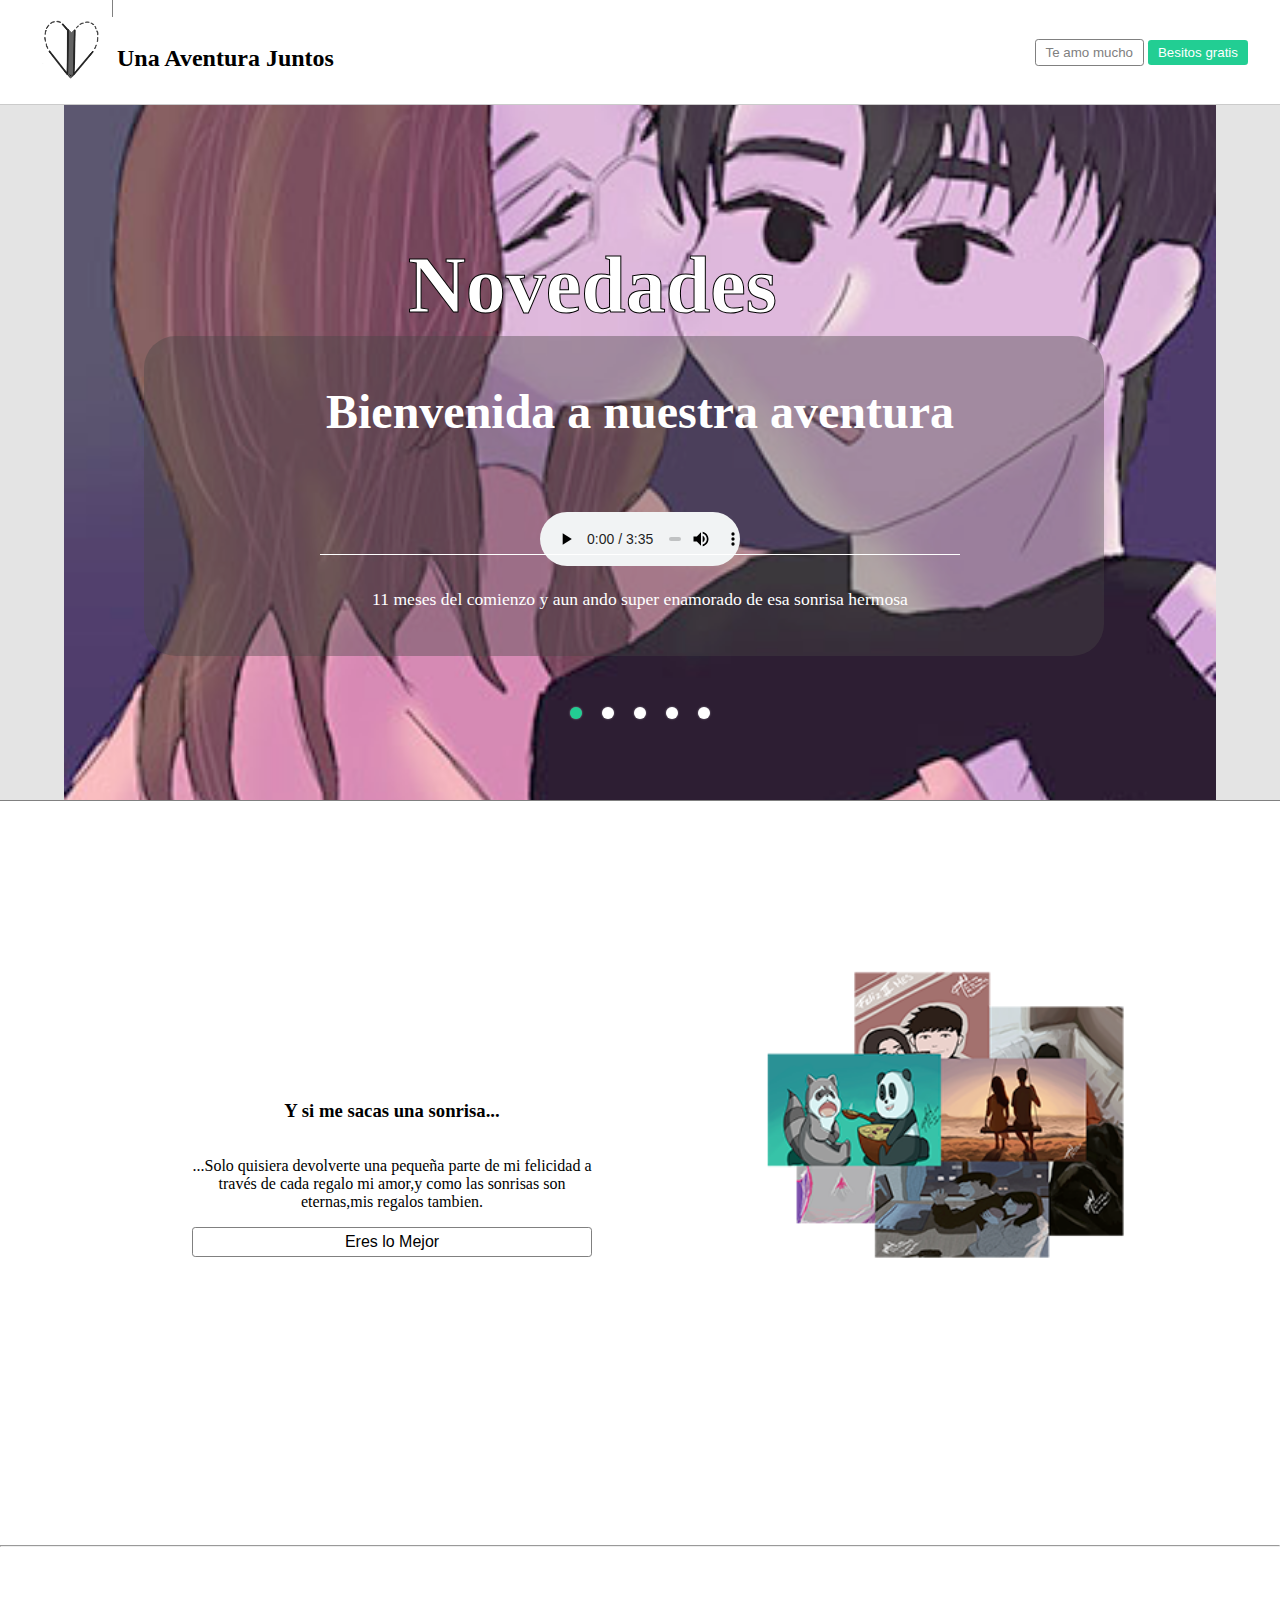
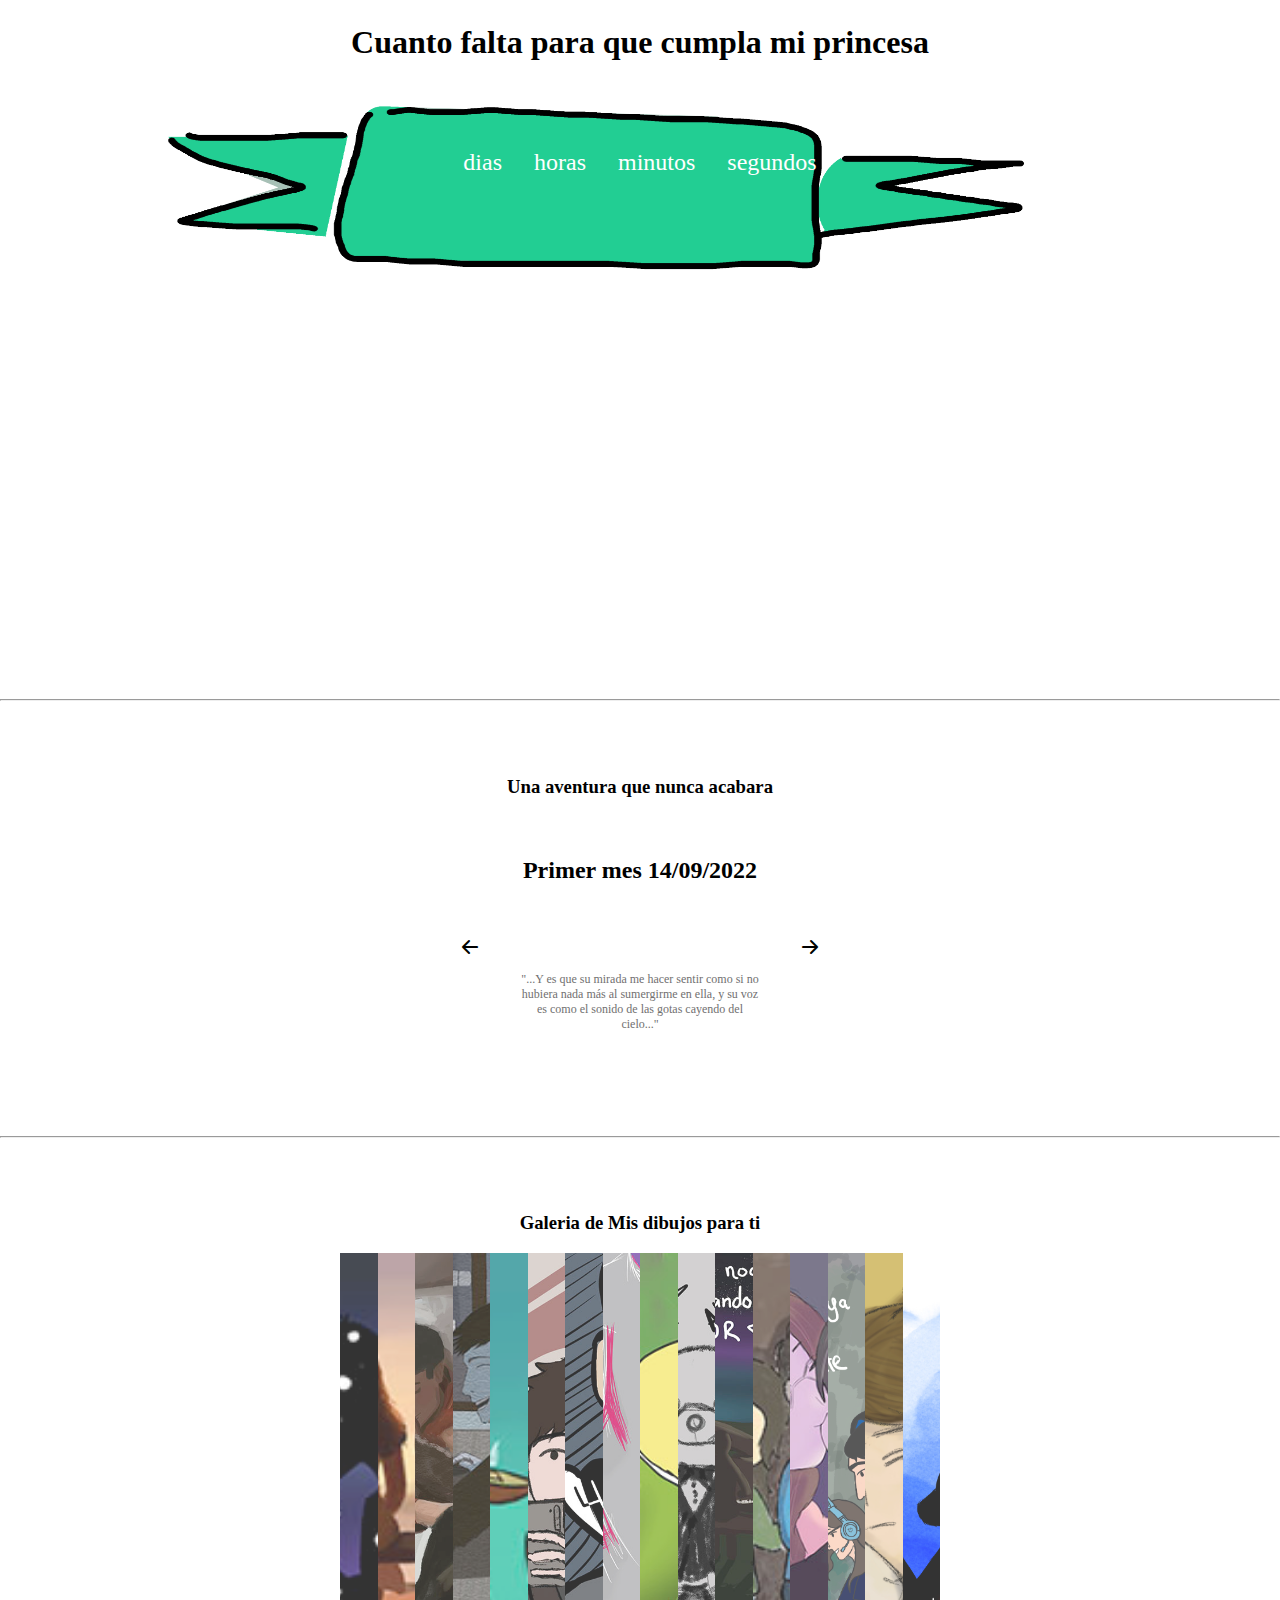
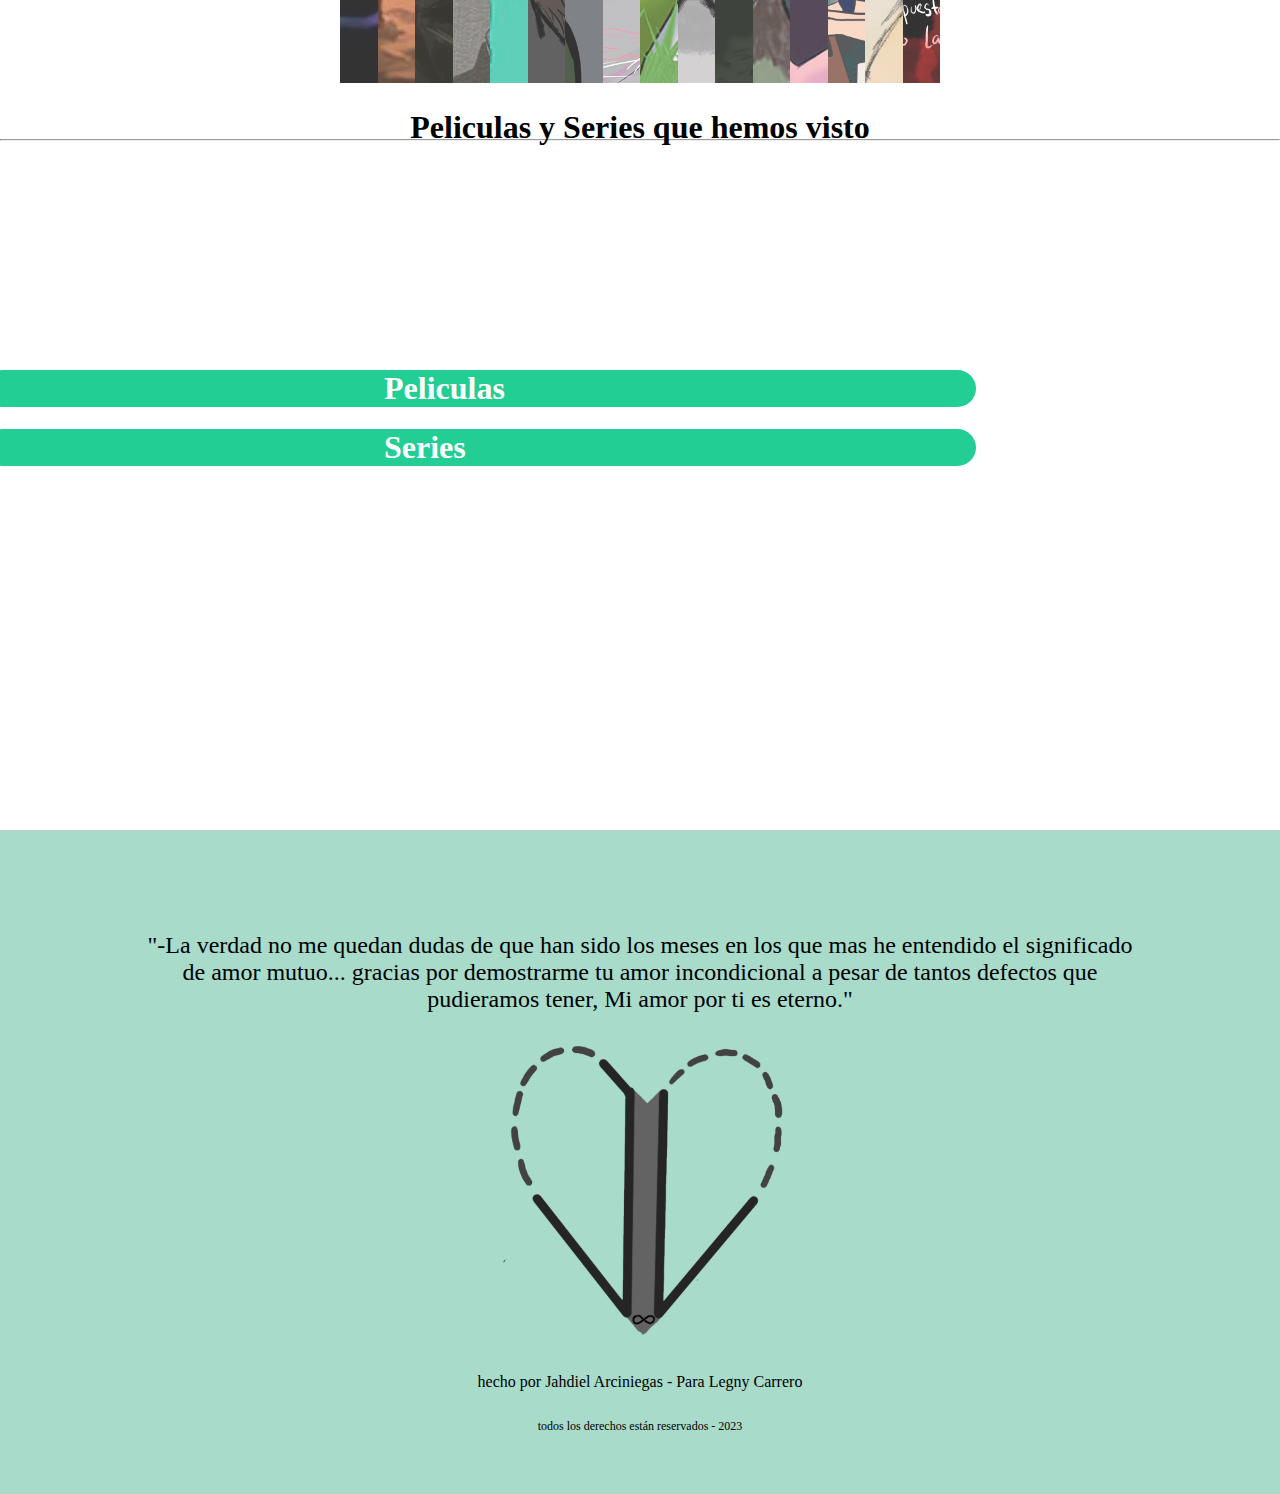
==== commit de1d4eee: "Update index.html" ====
--- a/index.html
+++ b/index.html
@@ -339,12 +339,11 @@
 <script 
     src="https://cdn.jsdelivr.net/npm/bootstrap@5.3.0-alpha1/dist/js/bootstrap.bundle.min.js" integrity="sha384-w76AqPfDkMBDXo30jS1Sgez6pr3x5MlQ1ZAGC+nuZB+EYdgRZgiwxhTBTkF7CXvN" crossorigin="anonymous"
 ></script>
+<script src="Js/localStorage.js"></script>
 <script src="Js/modoOscuro.js"></script>
 <script src="Js/contadorslider.js" class="contador"></script>
 <script src="Js/indice.js"></script>
 <script src="Js/novedades.js"></script>
 <script src="Js/cuentaRegresiva.js"></script>
 <script src="Js/peliculasSeries.js"></script>
-<script src="Js/localStorage.js"></script>
-<script src="Js/cambiarPuntacion.js"></script>
-</html>+</html>
